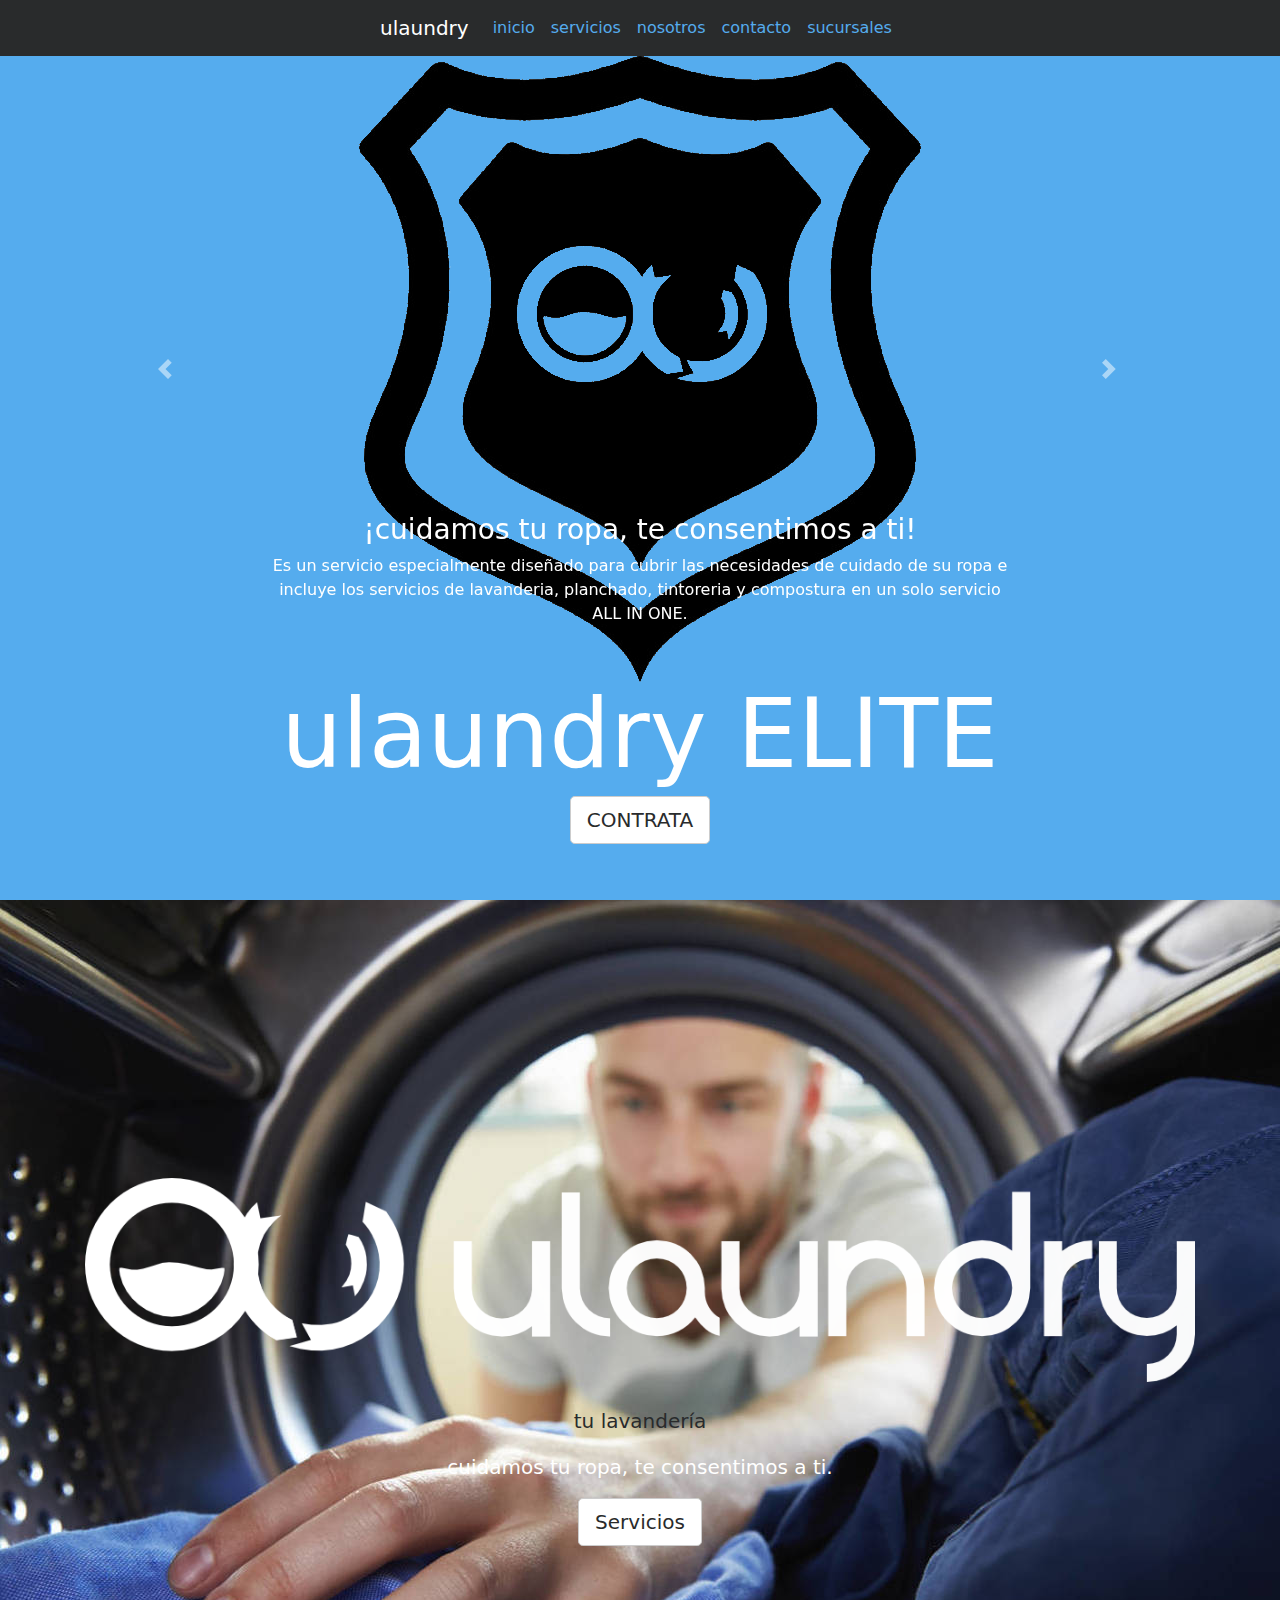
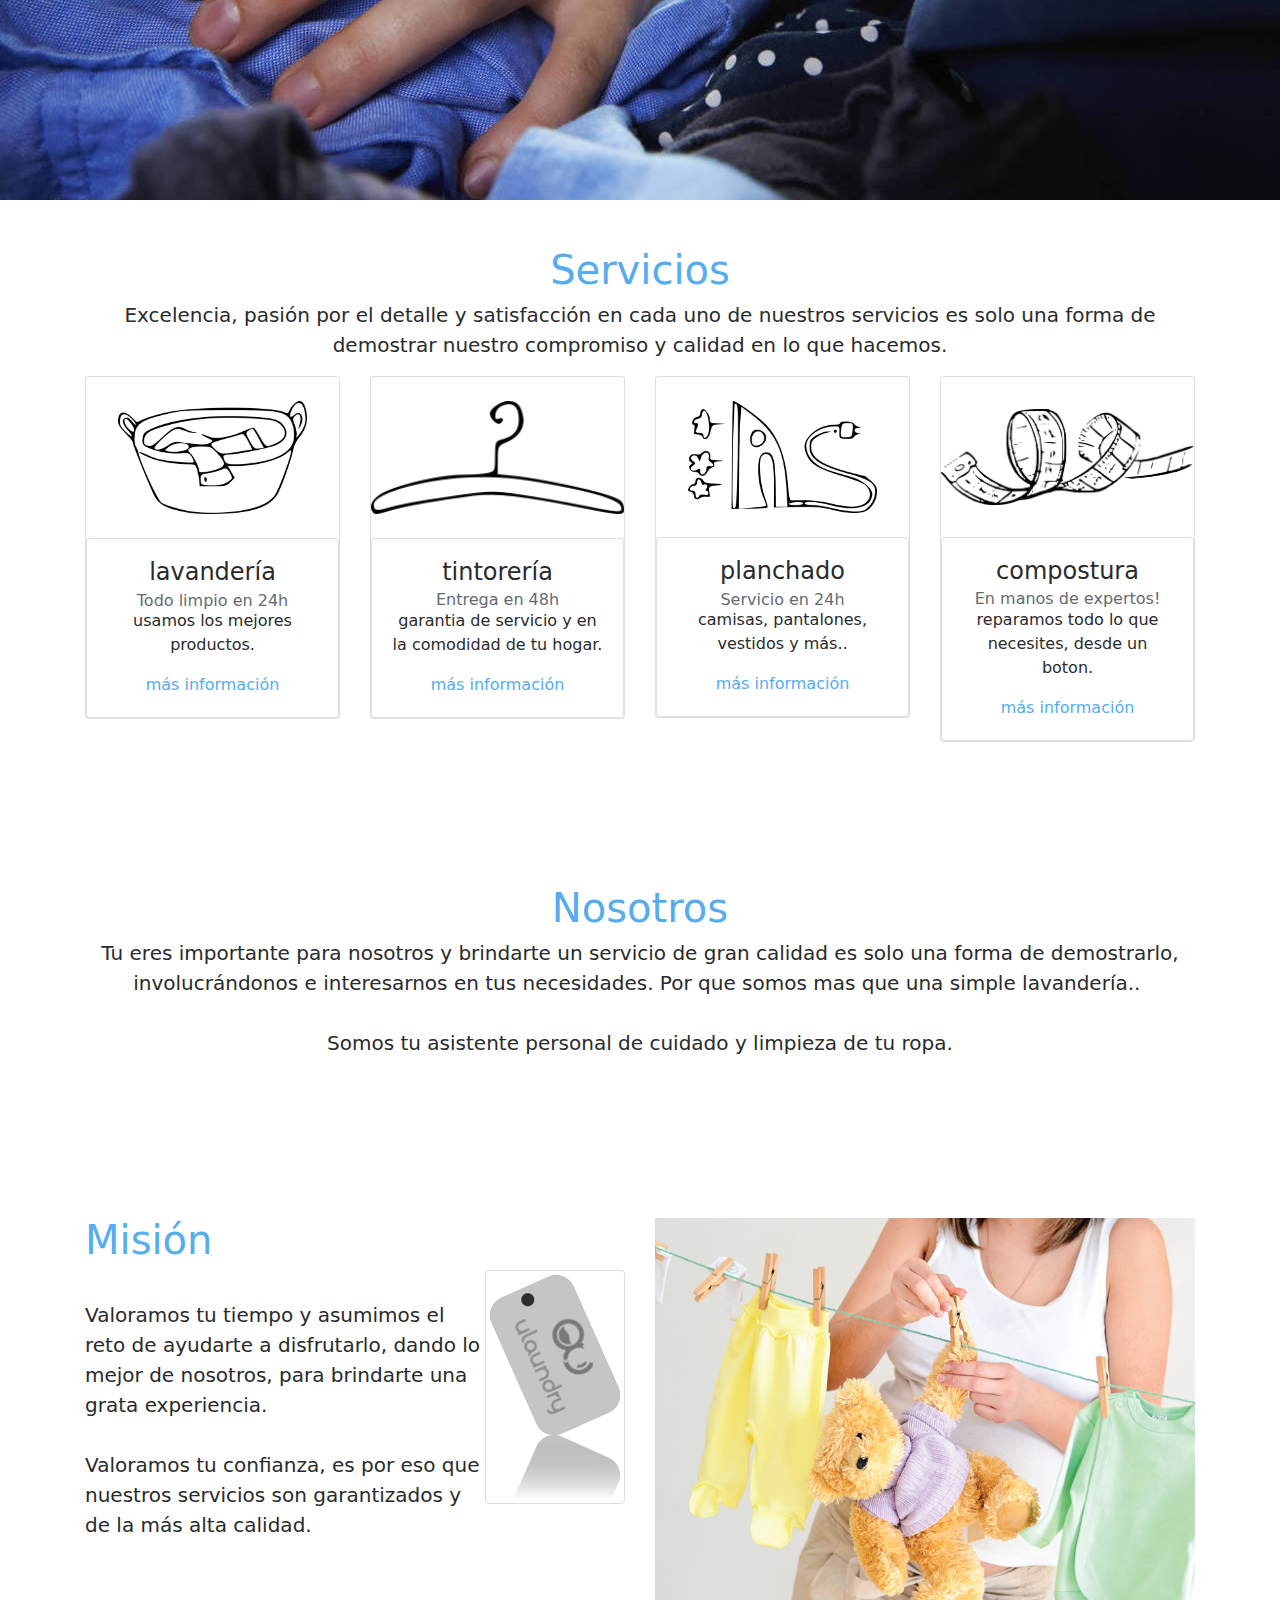
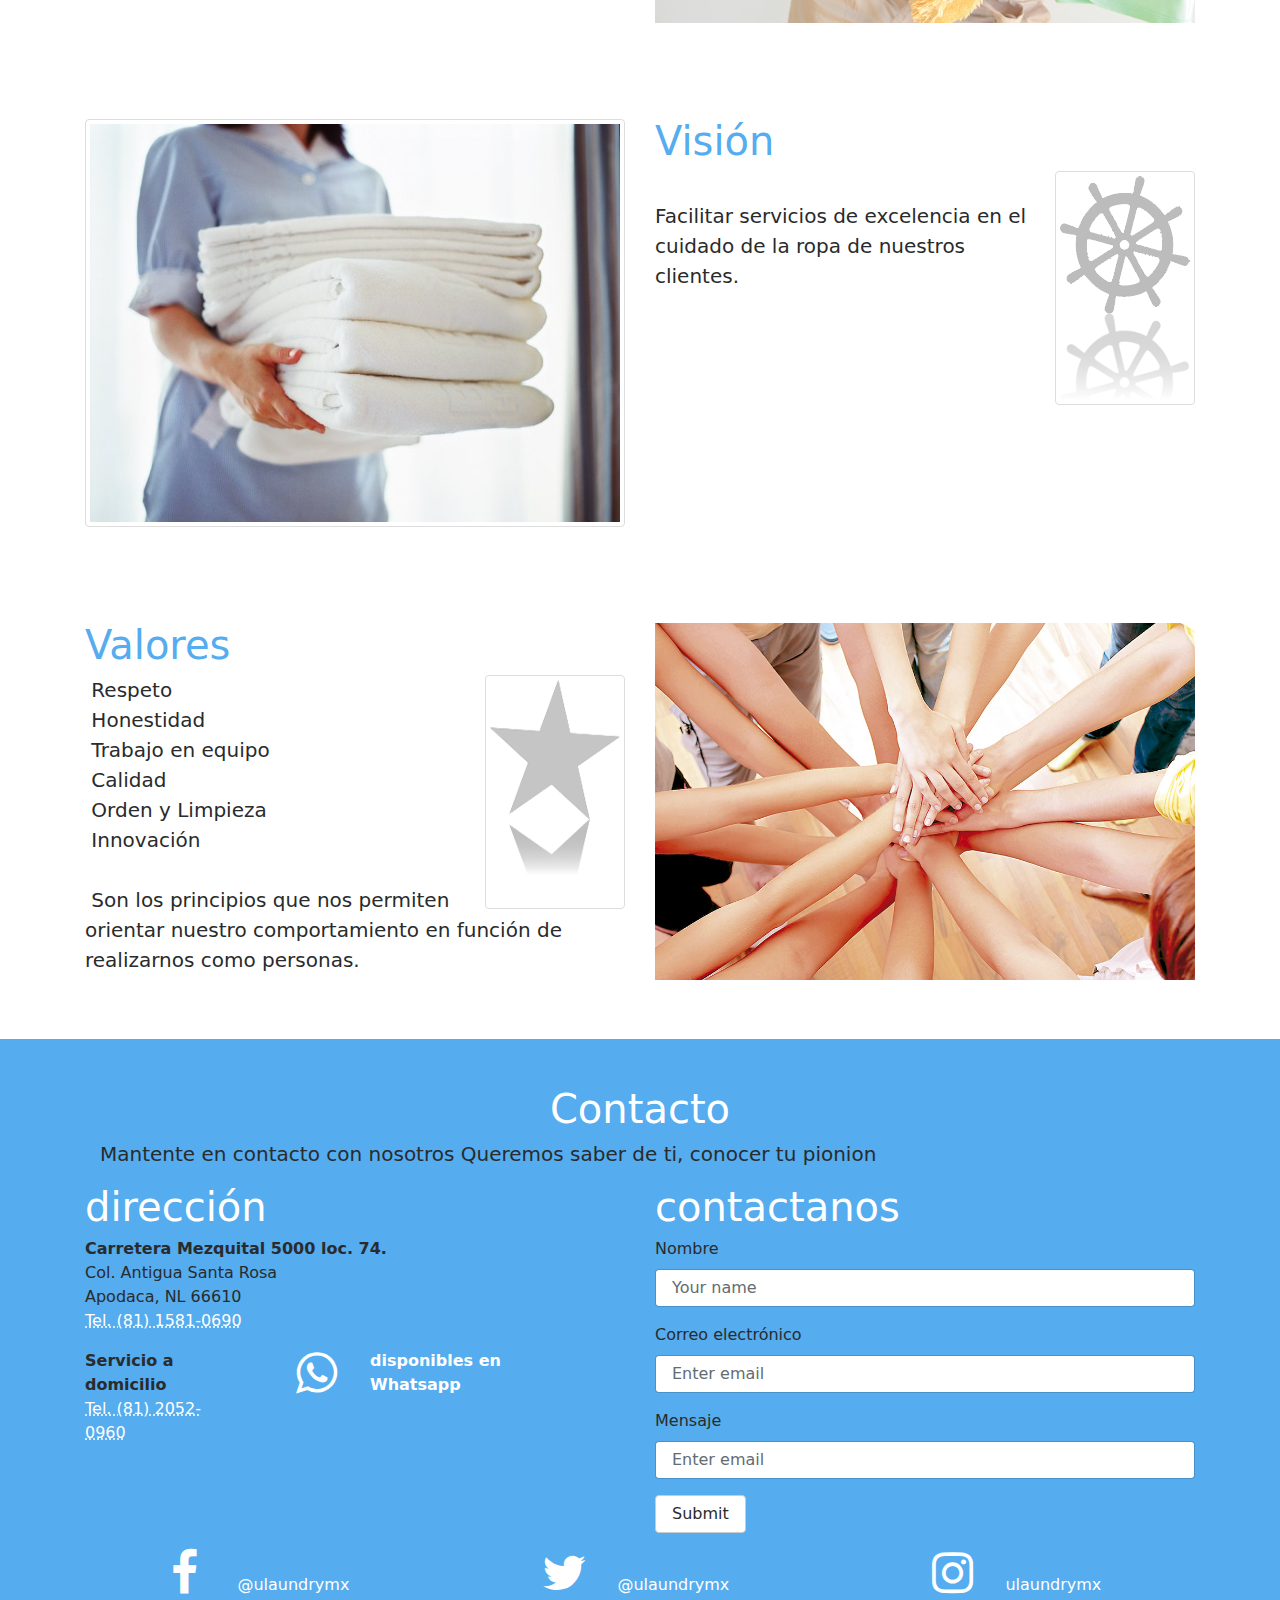
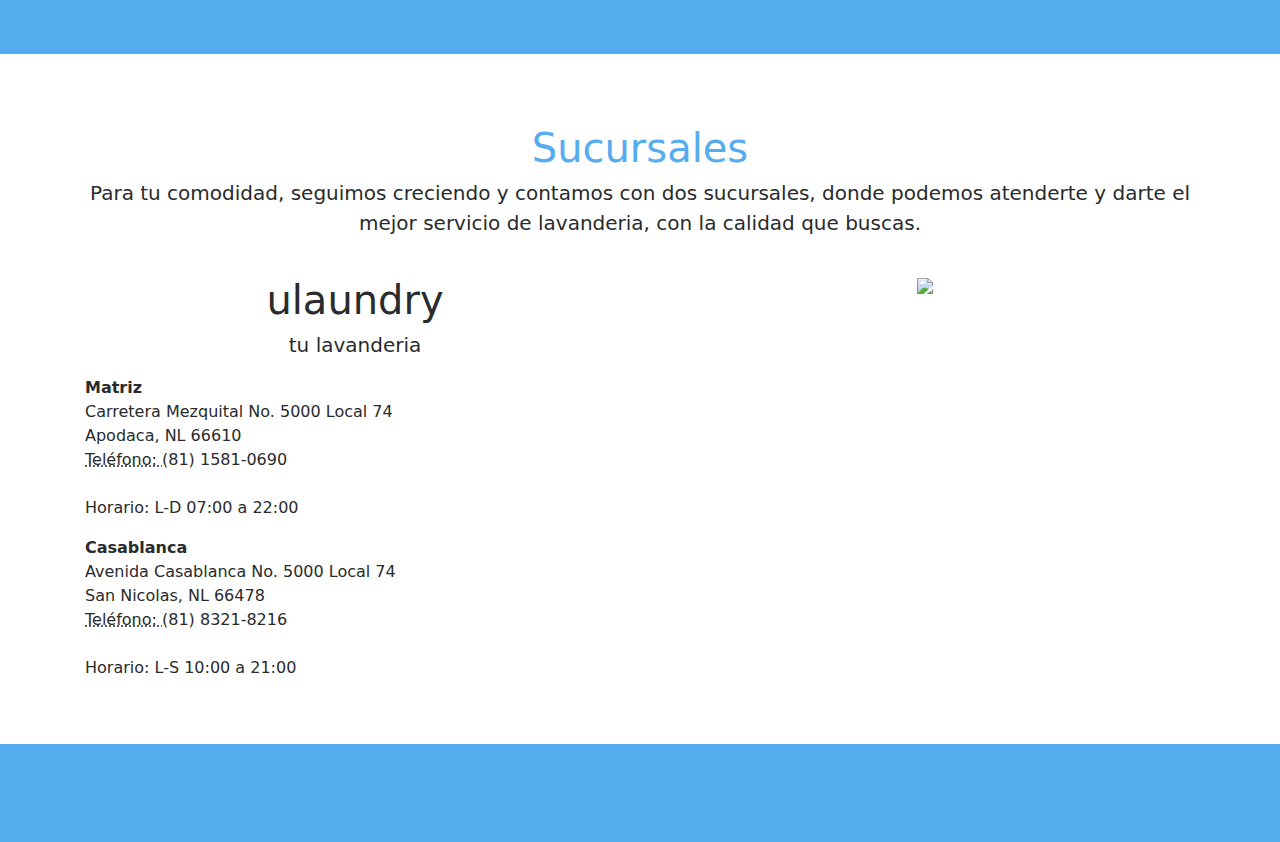
==== index.html @ 66ce0c52 "Commit from Pingendo" ====
<html>

<head>
  <meta charset="utf-8">
  <meta name="viewport" content="width=device-width, initial-scale=1">
  <link rel="stylesheet" href="https://cdnjs.cloudflare.com/ajax/libs/font-awesome/4.7.0/css/font-awesome.min.css" type="text/css">
  <link rel="stylesheet" href="ultheme.css" type="text/css">
  <title>ulaundry</title>
  <meta name="description" content="servicios profesionales de cuidado para ropa">
  <meta name="keywords" content="lavanderia, tintoreria, compostura, planchado"> </head>

<body class="">
  <nav class="navbar navbar-expand-md bg-inverse navbar-dark fixed-top">
    <div class="text-white container-fluid">
      <a class="navbar-brand text-white" href="#">ulaundry</a>
      <button class="navbar-toggler navbar-toggler-right" type="button" data-toggle="collapse" data-target="#navbarSupportedContent" aria-controls="navbarSupportedContent" aria-expanded="false" aria-label="Toggle navigation"> <span class="navbar-toggler-icon"></span> </button>
      <div class="collapse navbar-collapse justify-content-end" id="navbarSupportedContent">
        <ul class="navbar-nav ">
          <li class="nav-item active text-white">
            <a class="nav-link" href="#">inicio</a>
          </li>
          <li class="nav-item text-white">
            <a class="nav-link" href="#servicios">servicios</a>
          </li>
          <li class="nav-item text-white">
            <a class="nav-link" href="#acerca">nosotros</a>
          </li>
          <li class="nav-item text-white">
            <a class="nav-link" href="#contacto">contacto</a>
          </li>
          <li class="nav-item text-white">
            <a class="nav-link" href="#sucursales">sucursales</a>
          </li>
        </ul>
      </div>
    </div>
  </nav>
  <div class="bg-primary text-center d-flex h-100 align-items-center">
    <div class="container">
      <div class="row">
        <div class="col-lg-12">
          <div id="carouselExampleCaptions" class="carousel slide" data-ride="carousel">
            <div class="carousel-inner" role="listbox">
              <div class="carousel-item">
                <img class="d-block img-fluid" src="elite.png" data-holder-rendered="true">
                <div class="carousel-caption">
                  <h3>First slide label</h3>
                  <p>Nulla vitae elit libero, a pharetra augue mollis interdum.</p>
                </div>
              </div>
              <div class="carousel-item">
                <img class="d-block img-fluid" src="compostura2.png" data-holder-rendered="true">
                <div class="carousel-caption">
                  <h3>First slide label</h3>
                  <p>Nulla vitae elit libero, a pharetra augue mollis interdum.</p>
                </div>
              </div>
              <div class="carousel-item active">
                <img class="d-block img-fluid mx-auto" src="elite.png" data-holder-rendered="true">
                <div class="carousel-caption">
                  <h3>¡cuidamos tu ropa, te consentimos a ti!</h3>
                  <p>Es un servicio especialmente diseñado para cubrir las necesidades de cuidado de su ropa e incluye los servicios de lavanderia, planchado, tintoreria y compostura en un solo servicio
                    <br>ALL IN ONE.</p>
                </div>
              </div>
            </div>
            <a class="carousel-control-prev" href="#carouselExampleCaptions" role="button" data-slide="prev"> <span class="carousel-control-prev-icon" aria-hidden="true"></span> <span class="sr-only">Previous</span> </a>
            <a class="carousel-control-next" href="#carouselExampleCaptions" role="button" data-slide="next"> <span class="carousel-control-next-icon" aria-hidden="true"></span> <span class="sr-only">Next</span> </a>
          </div>
          <h1 class="display-1 text-white">ulaundry ELITE</h1>
          <a href="#" class="btn btn-lg btn-secondary">CONTRATA</a>
        </div>
      </div>
    </div>
  </div>
  <div class="text-center d-flex h-100 align-items-center bg-primary" style="background-image: url(&quot;HombreLavaropa.jpg&quot;);">
    <div class="container">
      <div class="row">
        <div class="col-lg-12">
          <div id="carouselExampleCaptions" class="carousel slide" data-ride="carousel">
            <div class="carousel-inner" role="listbox">
              <div class="carousel-item">
                <img class="d-block img-fluid" src="https://pingendo.com/assets/photos/wireframe/photo-1.jpg" data-holder-rendered="true">
                <div class="carousel-caption">
                  <h3>First slide label</h3>
                  <p>Nulla vitae elit libero, a pharetra augue mollis interdum.</p>
                </div>
              </div>
            </div>
            <a class="carousel-control-prev" href="#carouselExampleCaptions" role="button" data-slide="prev"> <span class="sr-only">Previous</span> </a>
            <a class="carousel-control-next" href="#carouselExampleCaptions" role="button" data-slide="next"> <span class="sr-only">Next</span> </a>
          </div>
          <img class="center-block d-block img-fluid mx-auto py-4" src="LogoBlanco.png">
          <p class="lead">tu lavandería</p>
          <p class="lead text-white">cuidamos tu ropa, te consentimos a ti.</p>
          <a href="#servicios" class="btn btn-lg btn-secondary">Servicios</a>
        </div>
      </div>
    </div>
  </div>
  <div class="py-5 text-center" style="" id="servicios">
    <div class="container">
      <div class="row">
        <div class="col-md-12">
          <h1 class="text-primary">Servicios</h1>
          <p class="lead">Excelencia, pasión por el detalle y satisfacción en cada uno de nuestros servicios es solo una forma de demostrar nuestro compromiso y calidad en lo que hacemos.</p>
        </div>
      </div>
      <div class="row">
        <div class="col-md-3">
          <div class="row">
            <div class="col-md-12">
              <div class="card my-0">
                <img class="center-block img-fluid d-block w-75 my-4 mx-auto" src="Lavado.png">
                <div class="card">
                  <div class="card-block">
                    <h4 class="card-title">lavandería</h4>
                    <h6 class="card-subtitle text-muted">Todo limpio en 24h</h6>
                    <p class="card-text p-y-1">usamos los mejores productos.</p>
                    <a href="lavado.html" class="card-link">más información</a>
                  </div>
                </div>
              </div>
            </div>
          </div>
        </div>
        <div class="col-md-3">
          <div class="card my-0">
            <img class="center-block img-fluid d-block my-4 mx-auto w-100" src="gancho.png">
            <div class="card">
              <div class="card-block">
                <h4 class="card-title">tintorería</h4>
                <h6 class="card-subtitle text-muted">Entrega en 48h</h6>
                <p class="card-text p-y-1">garantia de servicio y en la comodidad de tu hogar.</p>
                <a href="tintoreria.html" class="card-link">más información</a>
              </div>
            </div>
          </div>
        </div>
        <div class="col-md-3">
          <div class="card">
            <img class="center-block img-fluid d-block my-4 mx-auto w-75" src="plancha.png">
            <div class="card">
              <div class="card-block">
                <h4 class="card-title">planchado</h4>
                <h6 class="card-subtitle text-muted">Servicio en 24h</h6>
                <p class="card-text p-y-1">camisas, pantalones, vestidos y más..</p>
                <a href="planchado.html" class="card-link">más información</a>
              </div>
            </div>
          </div>
        </div>
        <div class="col-md-3">
          <div class="card">
            <img class="center-block img-fluid d-block my-4 mx-auto w-100 py-2" src="compostura2.png">
            <div class="card">
              <div class="card-block">
                <h4 class="card-title">compostura</h4>
                <h6 class="card-subtitle text-muted">En manos de expertos!</h6>
                <p class="card-text p-y-1">reparamos todo lo que necesites, desde un boton.</p>
                <a href="compostura.html" class="card-link">más información</a>
              </div>
            </div>
          </div>
        </div>
      </div>
    </div>
  </div>
  <div class="py-5 section text-center my-5">
    <div class="container">
      <div class="row">
        <div class="col-md-12">
          <h1 class="text-primary">Nosotros</h1>
          <p class="lead">Tu eres importante para nosotros y brindarte un servicio de gran calidad es solo una forma de demostrarlo, involucrándonos e interesarnos en tus necesidades. Por que somos mas que una simple lavandería..&nbsp;
            <br>
            <br>Somos tu asistente personal de cuidado y limpieza de tu ropa.</p>
        </div>
      </div>
    </div>
  </div>
  <div class="py-5  section">
    <div class="container">
      <div class="row">
        <div class="col-md-6">
          <h1 class="text-primary">Misión</h1>
          <img src="Mision_Insgn.png" class="img-fluid d-block float-right img-thumbnail">
          <p class="lead">
            <br>Valoramos tu tiempo y asumimos el reto de ayudarte a disfrutarlo, dando lo mejor de nosotros, para brindarte una grata experiencia.&nbsp;
            <br>
            <br>Valoramos tu confianza, es por eso que nuestros servicios son garantizados y de la más alta calidad. </p>
        </div>
        <div class="col-md-6">
          <img src="MisionCalidad.jpg" class="img-fluid"> </div>
      </div>
    </div>
  </div>
  <div class="py-5  section" id="acerca">
    <div class="container">
      <div class="row">
        <div class="col-md-6">
          <img src="ServiceValue.jpg" class="img-fluid img-thumbnail"> </div>
        <div class="col-md-6">
          <h1 class="text-primary">Visión</h1>
          <img src="Vision_Insgn.png" class="img-fluid d-block float-right img-thumbnail">
          <p class="lead">
            <br>Facilitar servicios de excelencia en el cuidado de la ropa de nuestros clientes.</p>
        </div>
      </div>
    </div>
  </div>
  <div class="py-5  section">
    <div class="container">
      <div class="row">
        <div class="col-md-6">
          <h1 class="text-primary">Valores</h1>
          <img src="Value_Insgn.png" class="d-block float-right img-thumbnail img-fluid">
          <p class="lead">&nbsp;Respeto
            <br>&nbsp;Honestidad
            <br>&nbsp;Trabajo en equipo
            <br>&nbsp;Calidad
            <br>&nbsp;Orden y&nbsp;Limpieza
            <br>&nbsp;Innovación
            <br>
            <br>&nbsp;Son los principios que nos permiten orientar nuestro comportamiento en función de realizarnos como personas.&nbsp;</p>
        </div>
        <div class="col-md-6">
          <img src="valores.jpg" class="img-fluid"> </div>
      </div>
    </div>
  </div>
  <div class="py-5 bg-primary" id="contacto">
    <div class="container">
      <div class="row">
        <div class="col-md-12">
          <div class="col-md-12">
            <h1 class="text-white text-center">Contacto</h1>
            <p class="lead">Mantente en contacto con nosotros Queremos saber de ti, conocer tu pionion</p>
          </div>
        </div>
      </div>
      <div class="row">
        <div class="col-md-6">
          <h1 class="pi-item text-white">dirección</h1>
          <p> <strong>Carretera Mezquital 5000 loc. 74.</strong>
            <br>Col. Antigua Santa Rosa&nbsp;
            <br>Apodaca, NL 66610&nbsp;
            <br><abbr title="Phone" class="text-white">Tel. (81) 1581-0690</abbr></p>
          <div class="row">
            <div class="col-md-4">
              <p><b>Servicio a domicilio</b>
                <br><abbr title="Phone" class="text-white">Tel.&nbsp;(81) 2052- 0960</abbr></p>
            </div>
            <div class="col-md-2"><i class="fa fa-fw text-white fa-3x fa-whatsapp text-right"></i></div>
            <div class="col-md-4 text-white">
              <p><b>disponibles en Whatsapp</b></p>
            </div>
          </div>
        </div>
        <div class="col-md-6">
          <h1 class="pi-item text-white">contactanos</h1>
          <form>
            <fieldset class="form-group"> <label for="exampleInputEmail1">Nombre</label>
              <input type="text" class="form-control" id="exampleInputEmail1" placeholder="Your name"> </fieldset>
            <fieldset class="form-group"> <label for="exampleInputEmail1">Correo electrónico</label>
              <input type="email" class="form-control" id="exampleInputEmail1" placeholder="Enter email"> </fieldset>
            <fieldset class="form-group"> <label for="exampleInputEmail1">Mensaje</label>
              <input type="email" class="form-control" id="exampleInputEmail1" placeholder="Enter email"> </fieldset>
            <button type="submit" class="btn btn-secondary">Submit</button>
          </form>
        </div>
      </div>
      <div class="row">
        <div class="col-md-4 text-center"><i class="fa fa-fw fa-facebook text-white fa-3x"></i>
          <a href="https://www.facebook.com/ulaundrymx" class="btn btn-primary">@ulaundrymx</a>
        </div>
        <div class="text-center col-sm-4 col-md-4"><i class="fa fa-fw fa-twitter text-white fa-3x"></i>
          <a href="https://twitter.com/ulaundrymx" class="btn btn-primary">@ulaundrymx</a>
        </div>
        <div class="text-center col-sm-4 col-md-4"><i class="fa fa-fw fa-instagram text-white fa-3x"></i>
          <a href="https://www.instagram.com/ulaundrymx/" class="btn btn-primary">ulaundrymx</a>
        </div>
      </div>
      <div class="row">
        <div class="col-md-12">
          <div class="col-4 col-md-4">
            <a></a>
          </div>
        </div>
      </div>
      <div class="row">
        <div class="col-4 col-md-6">
          <a></a>
        </div>
        <div class="col-4 col-md-6">
          <a></a>
        </div>
      </div>
      <div class="row"> </div>
    </div>
  </div>
  <div class="py-5 section text-center" id="sucursales">
    <div class="container">
      <div class="row">
        <div class="col-md-12 py-4">
          <h1 class="text-primary">Sucursales</h1>
          <p class="lead">Para tu comodidad, seguimos creciendo y contamos con dos sucursales, donde podemos atenderte y darte el mejor servicio de lavanderia, con la calidad que buscas.</p>
        </div>
      </div>
      <div class="row">
        <div class="col-md-6">
          <h1 class="">ulaundry</h1>
          <p class="lead">tu lavanderia</p>
          <p class="text-left"><b>Matriz</b>
            <br>Carretera Mezquital No. 5000 Local 74
            <br>Apodaca, NL 66610
            <br> <abbr title="Phone">Teléfono: </abbr>(81) 1581-0690
            <br>
            <br>Horario: L-D 07:00 a 22:00</p>
          <p class="text-left"><b>Casablanca</b>
            <br>Avenida Casablanca No. 5000 Local 74
            <br>San Nicolas, NL 66478&nbsp;
            <br> <abbr title="Phone">Teléfono: </abbr>(81) 8321-8216
            <br>
            <br>Horario: L-S 10:00 a 21:00</p>
        </div>
        <div class="col-md-6">
          <img class="mx-auto img-fluid" src="https://maps.googleapis.com/maps/api/staticmap?key=AIzaSyDW8nO9JhT_pEjebobq9pgUF2cEp0EUb1I&amp;center=concordia+5000%2C+apodaca%2C+nuevo+leon&amp;zoom=15&amp;size=600x470&amp;sensor=false&amp;scale=2">
        </div>
      </div>
    </div>
  </div>
  <div class="py-5 bg-primary text-center" id="footter">
    <div class="container">
      <div class="row">
        <div class="col-4 col-md-4">
          <a></a>
        </div>
        <div class="col-4 col-md-4">
          <a></a>
        </div>
        <div class="col-4 col-md-4">
          <a></a>
        </div>
      </div>
      <div class="row">
        <div class="col-md-12"></div>
      </div>
    </div>
  </div>
  <script src="https://code.jquery.com/jquery-3.1.1.slim.min.js"></script>
  <script src="https://cdnjs.cloudflare.com/ajax/libs/tether/1.4.0/js/tether.min.js"></script>
  <script src="https://pingendo.com/assets/bootstrap/bootstrap-4.0.0-alpha.6.min.js"></script>
</body>

</html>
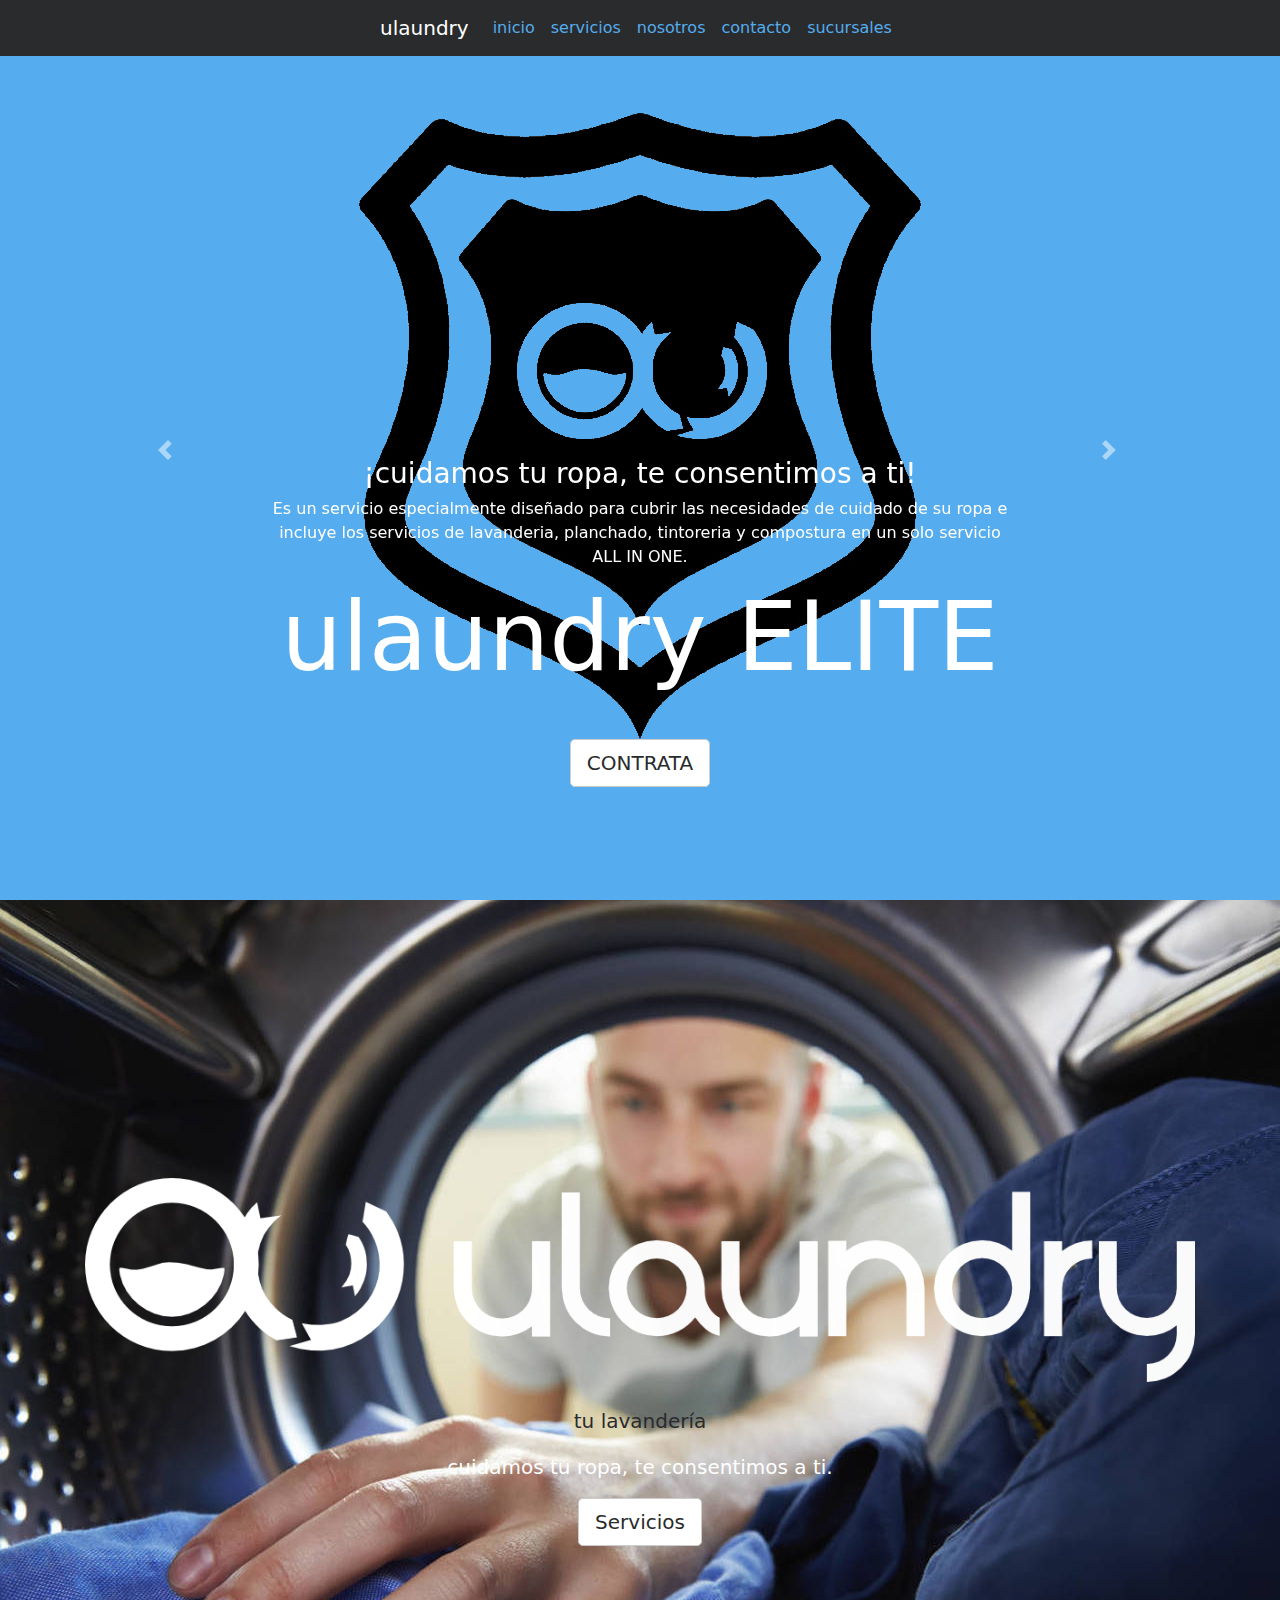
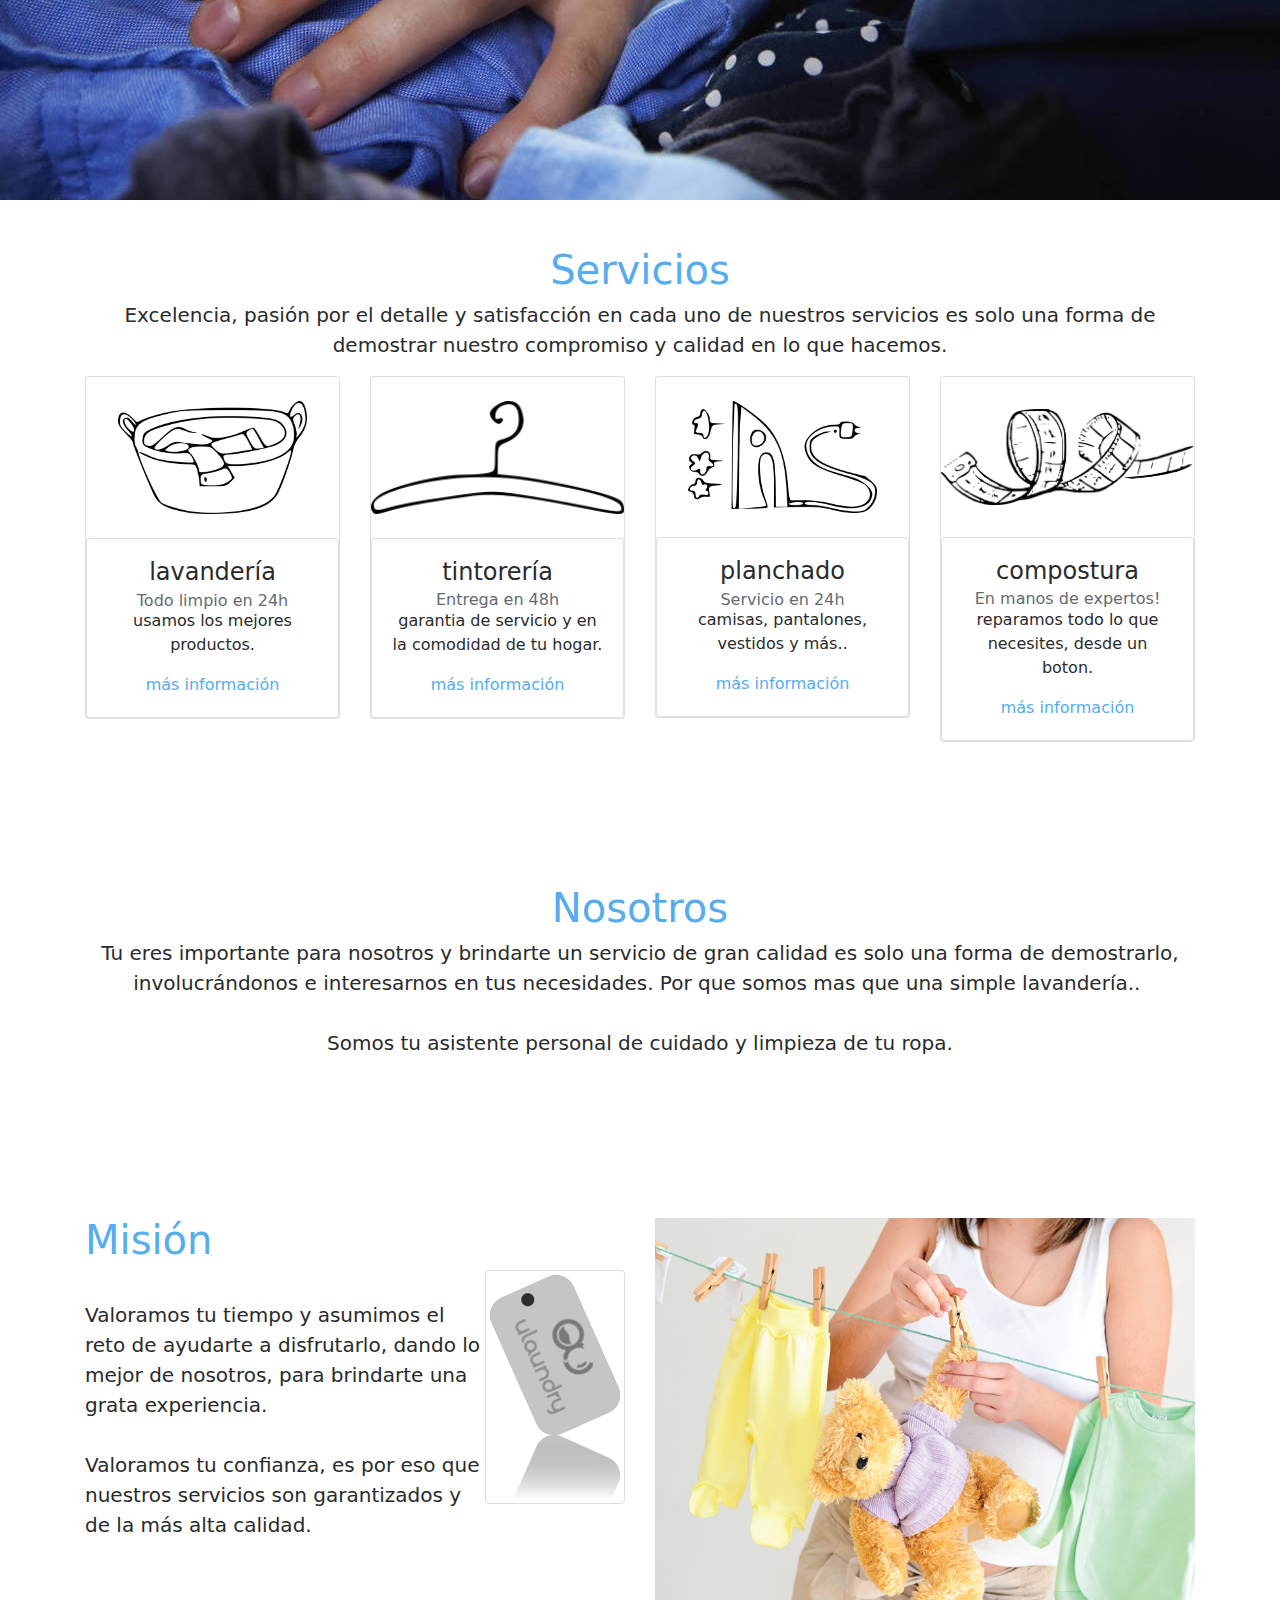
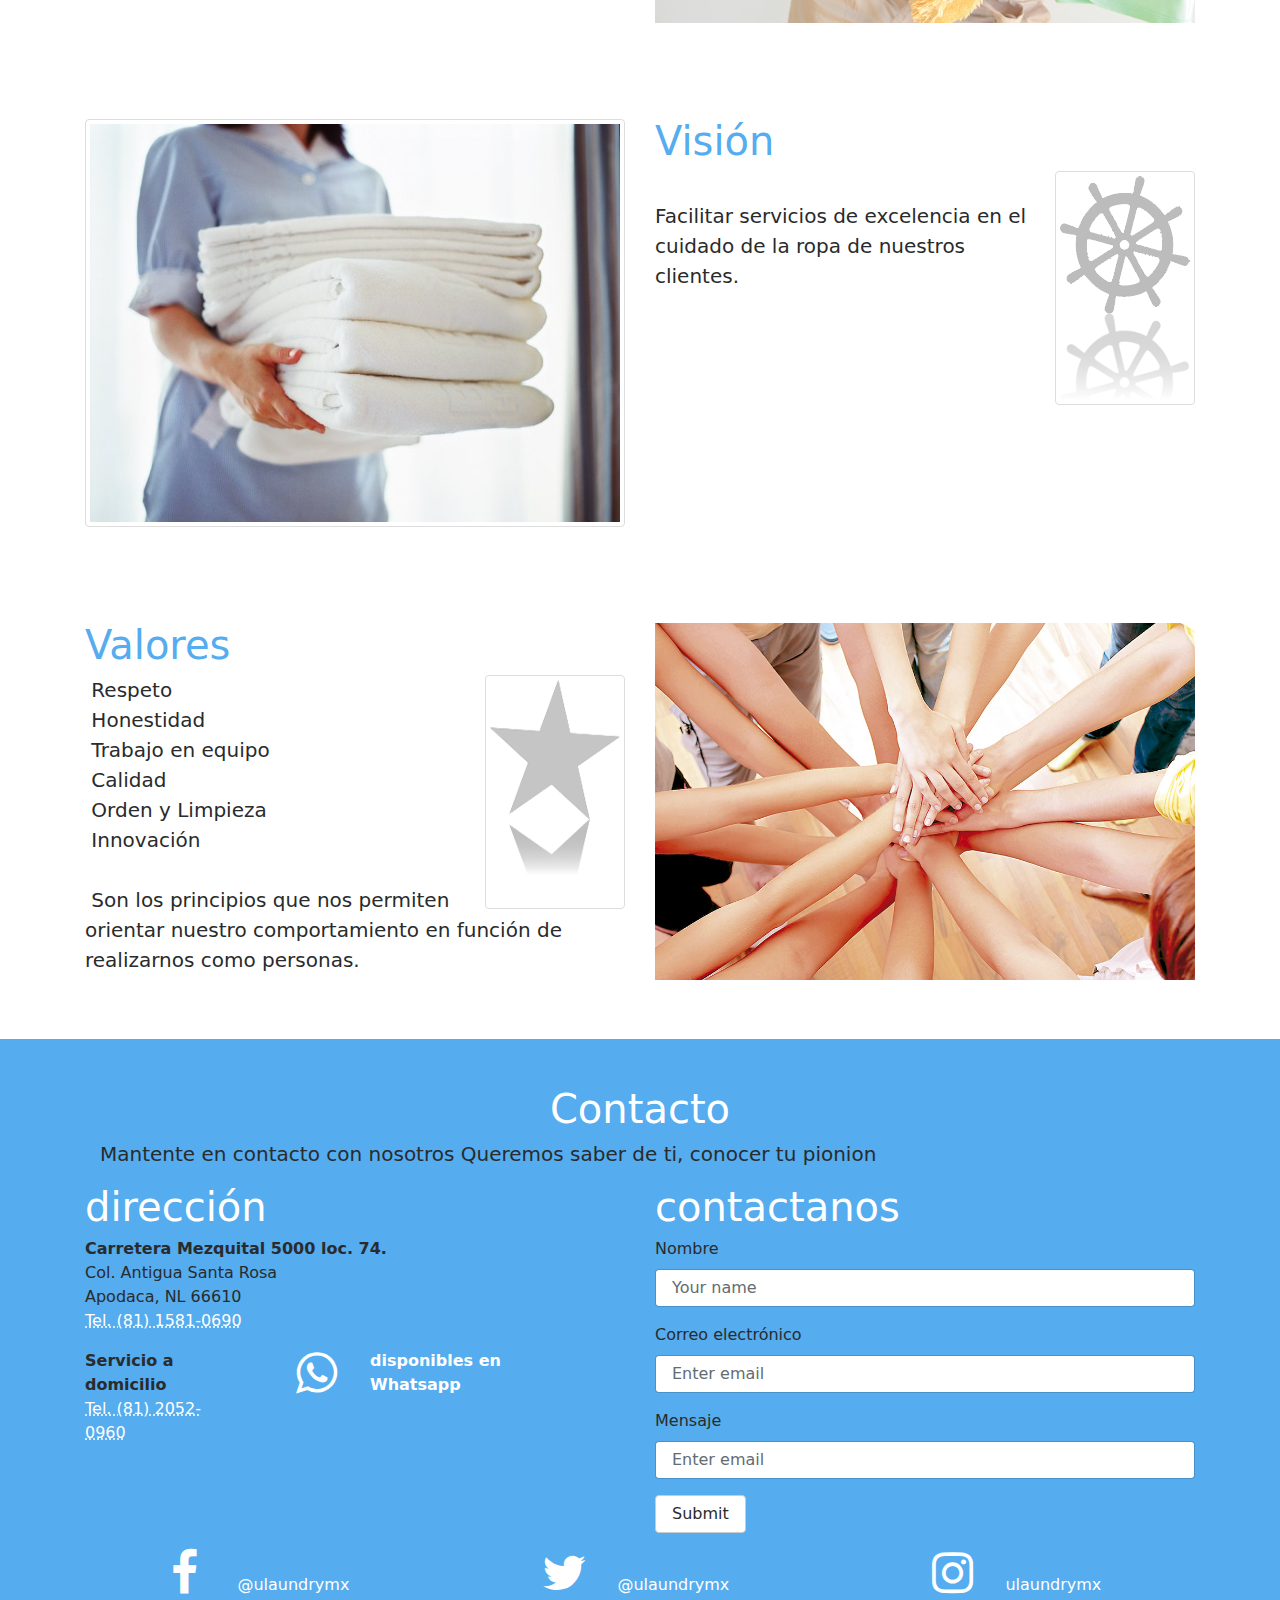
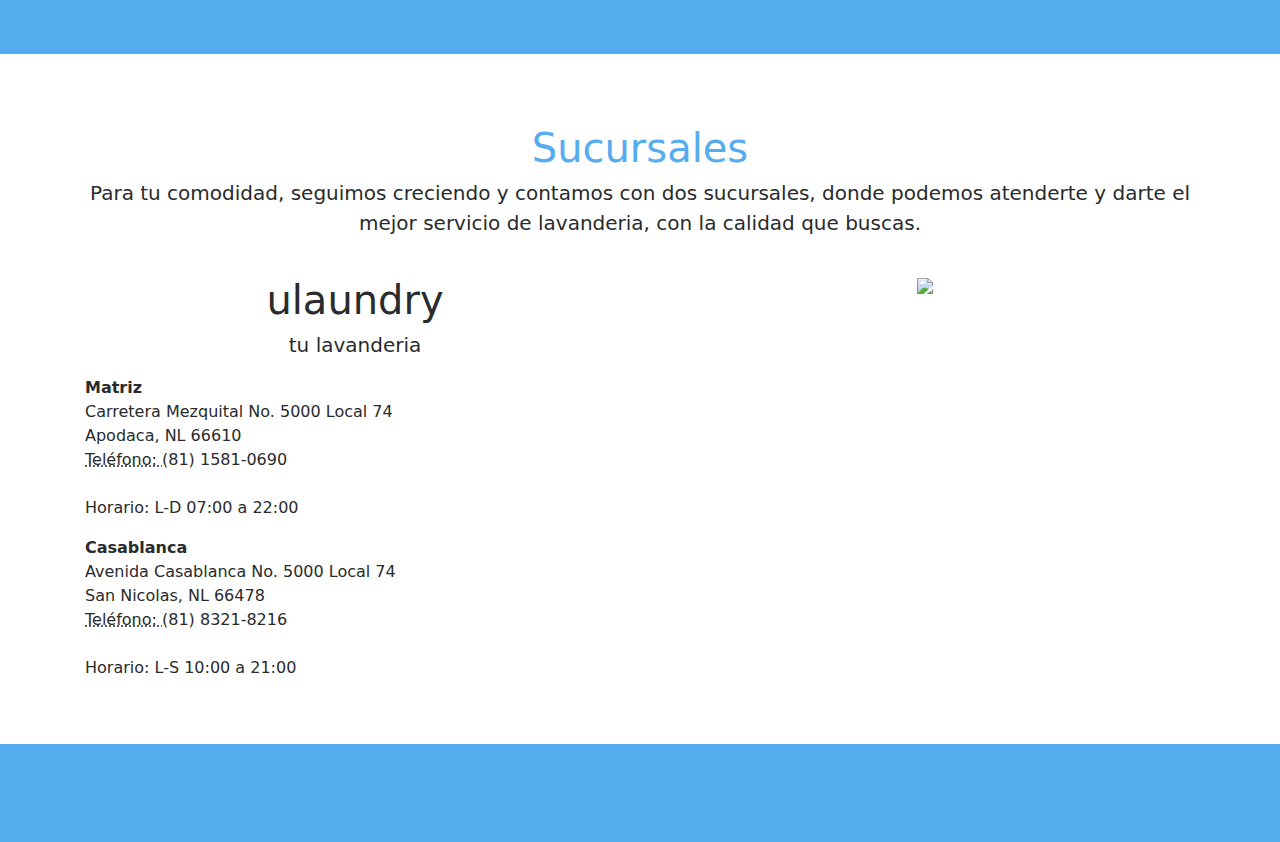
==== commit c2c295fa: "Commit from Pingendo" ====
--- a/index.html
+++ b/index.html
@@ -61,14 +61,14 @@
                   <h3>¡cuidamos tu ropa, te consentimos a ti!</h3>
                   <p>Es un servicio especialmente diseñado para cubrir las necesidades de cuidado de su ropa e incluye los servicios de lavanderia, planchado, tintoreria y compostura en un solo servicio
                     <br>ALL IN ONE.</p>
-                </div>
-              </div>
+                  <h1 class="display-1 text-white">ulaundry ELITE</h1>
+                </div>
+              </div>
+              <a href="#" class="btn btn-lg btn-secondary">CONTRATA</a>
             </div>
             <a class="carousel-control-prev" href="#carouselExampleCaptions" role="button" data-slide="prev"> <span class="carousel-control-prev-icon" aria-hidden="true"></span> <span class="sr-only">Previous</span> </a>
             <a class="carousel-control-next" href="#carouselExampleCaptions" role="button" data-slide="next"> <span class="carousel-control-next-icon" aria-hidden="true"></span> <span class="sr-only">Next</span> </a>
           </div>
-          <h1 class="display-1 text-white">ulaundry ELITE</h1>
-          <a href="#" class="btn btn-lg btn-secondary">CONTRATA</a>
         </div>
       </div>
     </div>
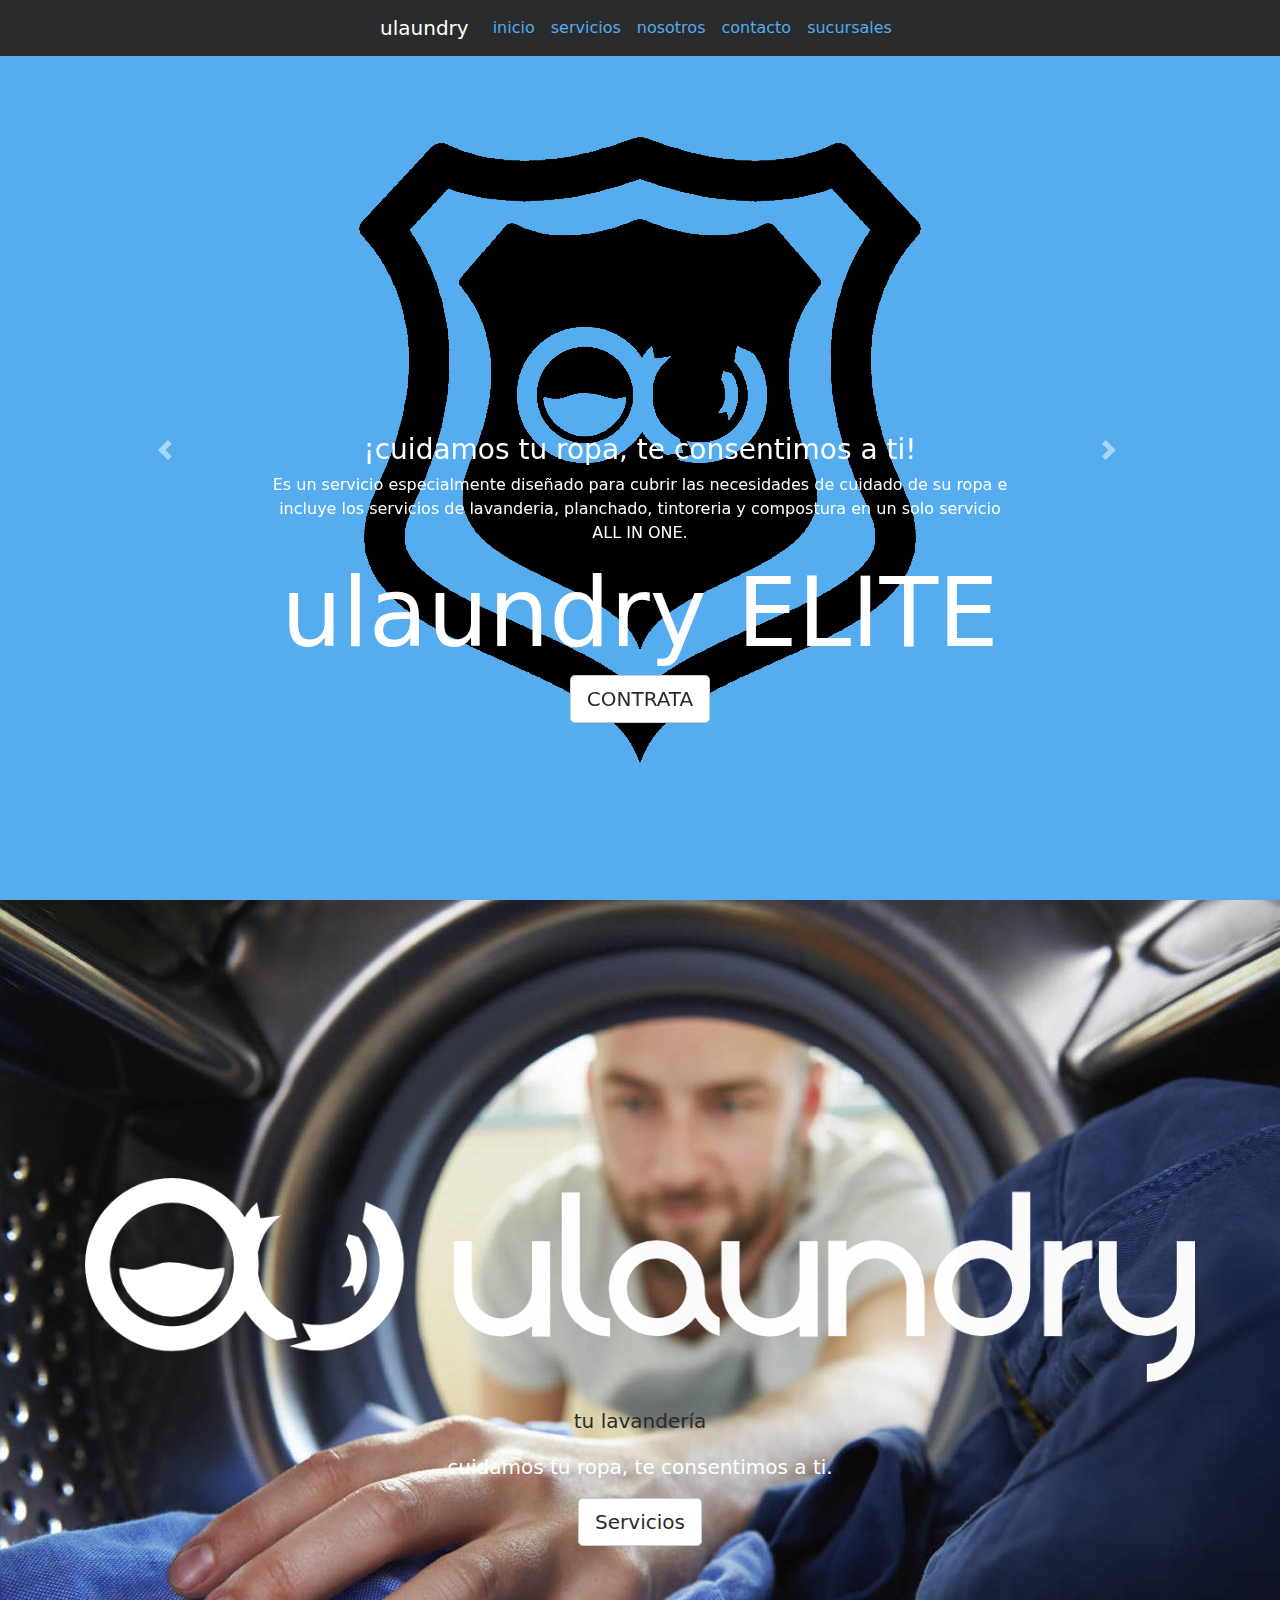
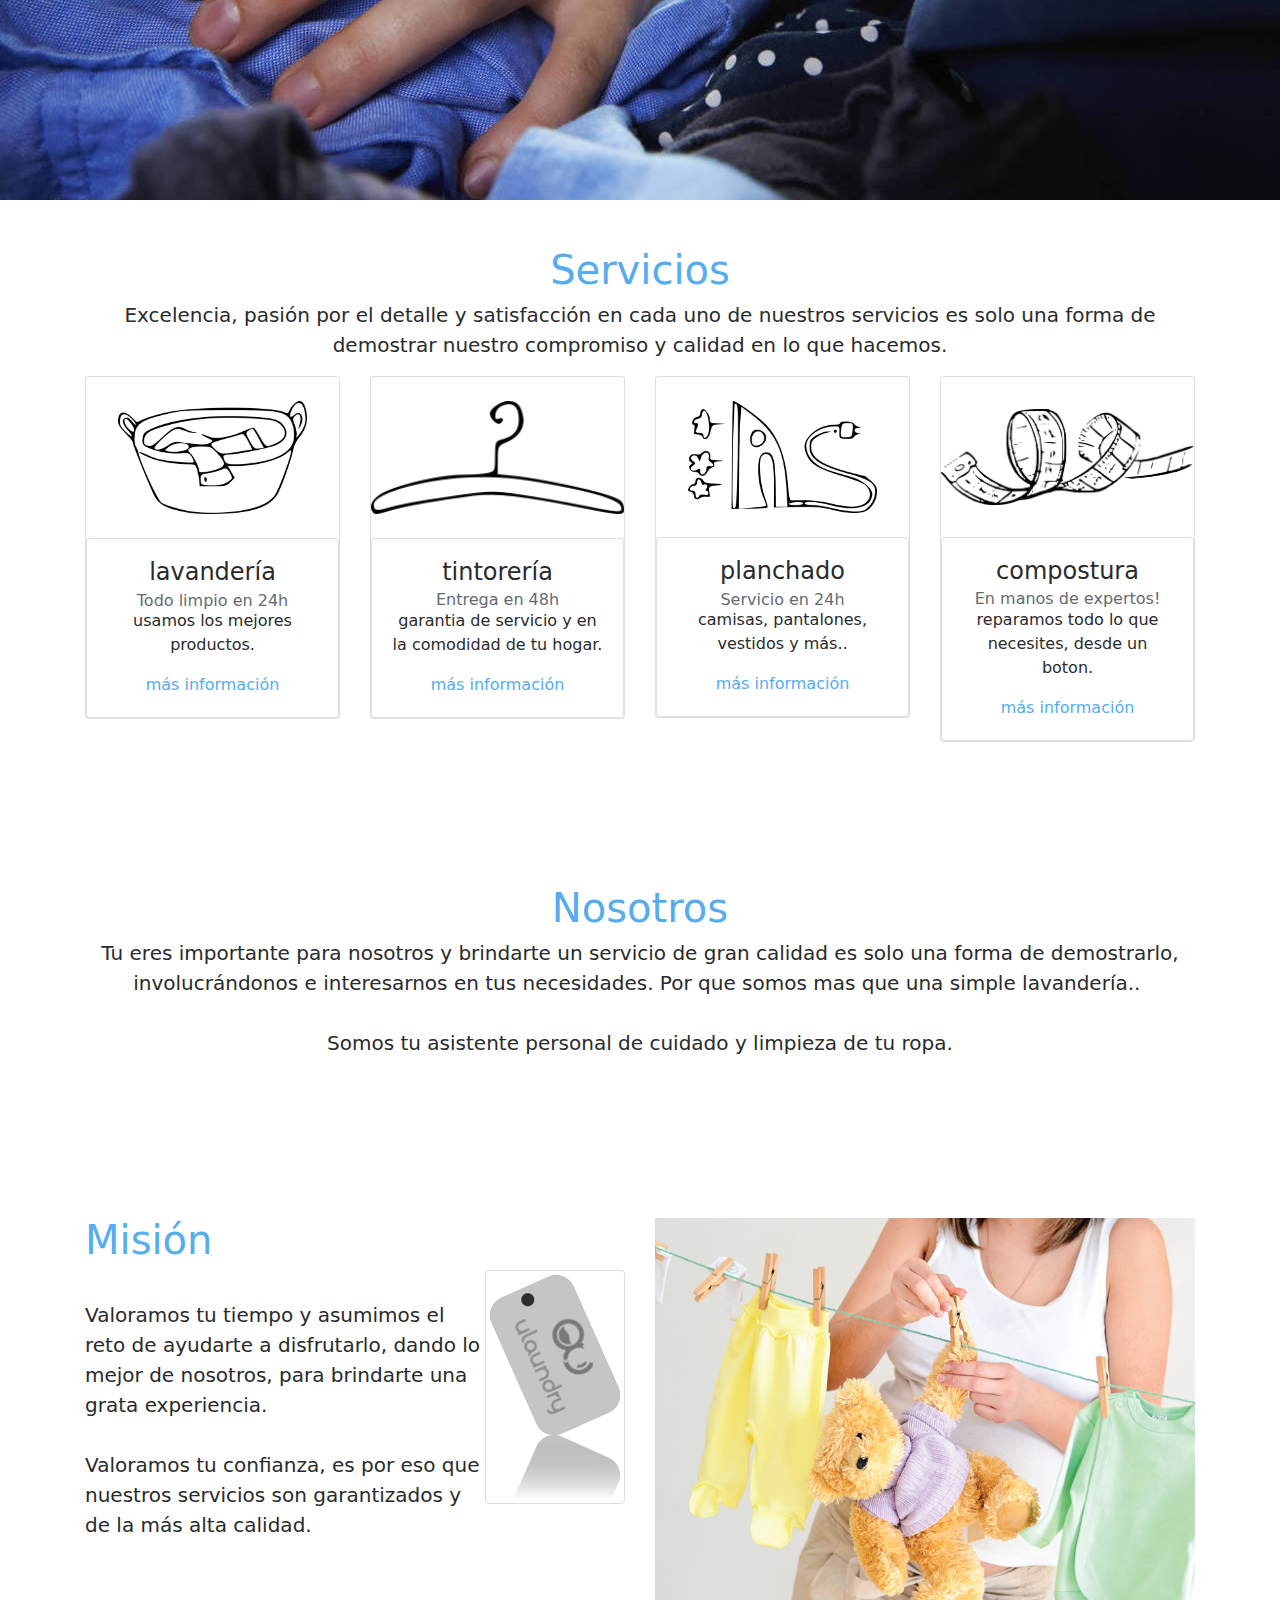
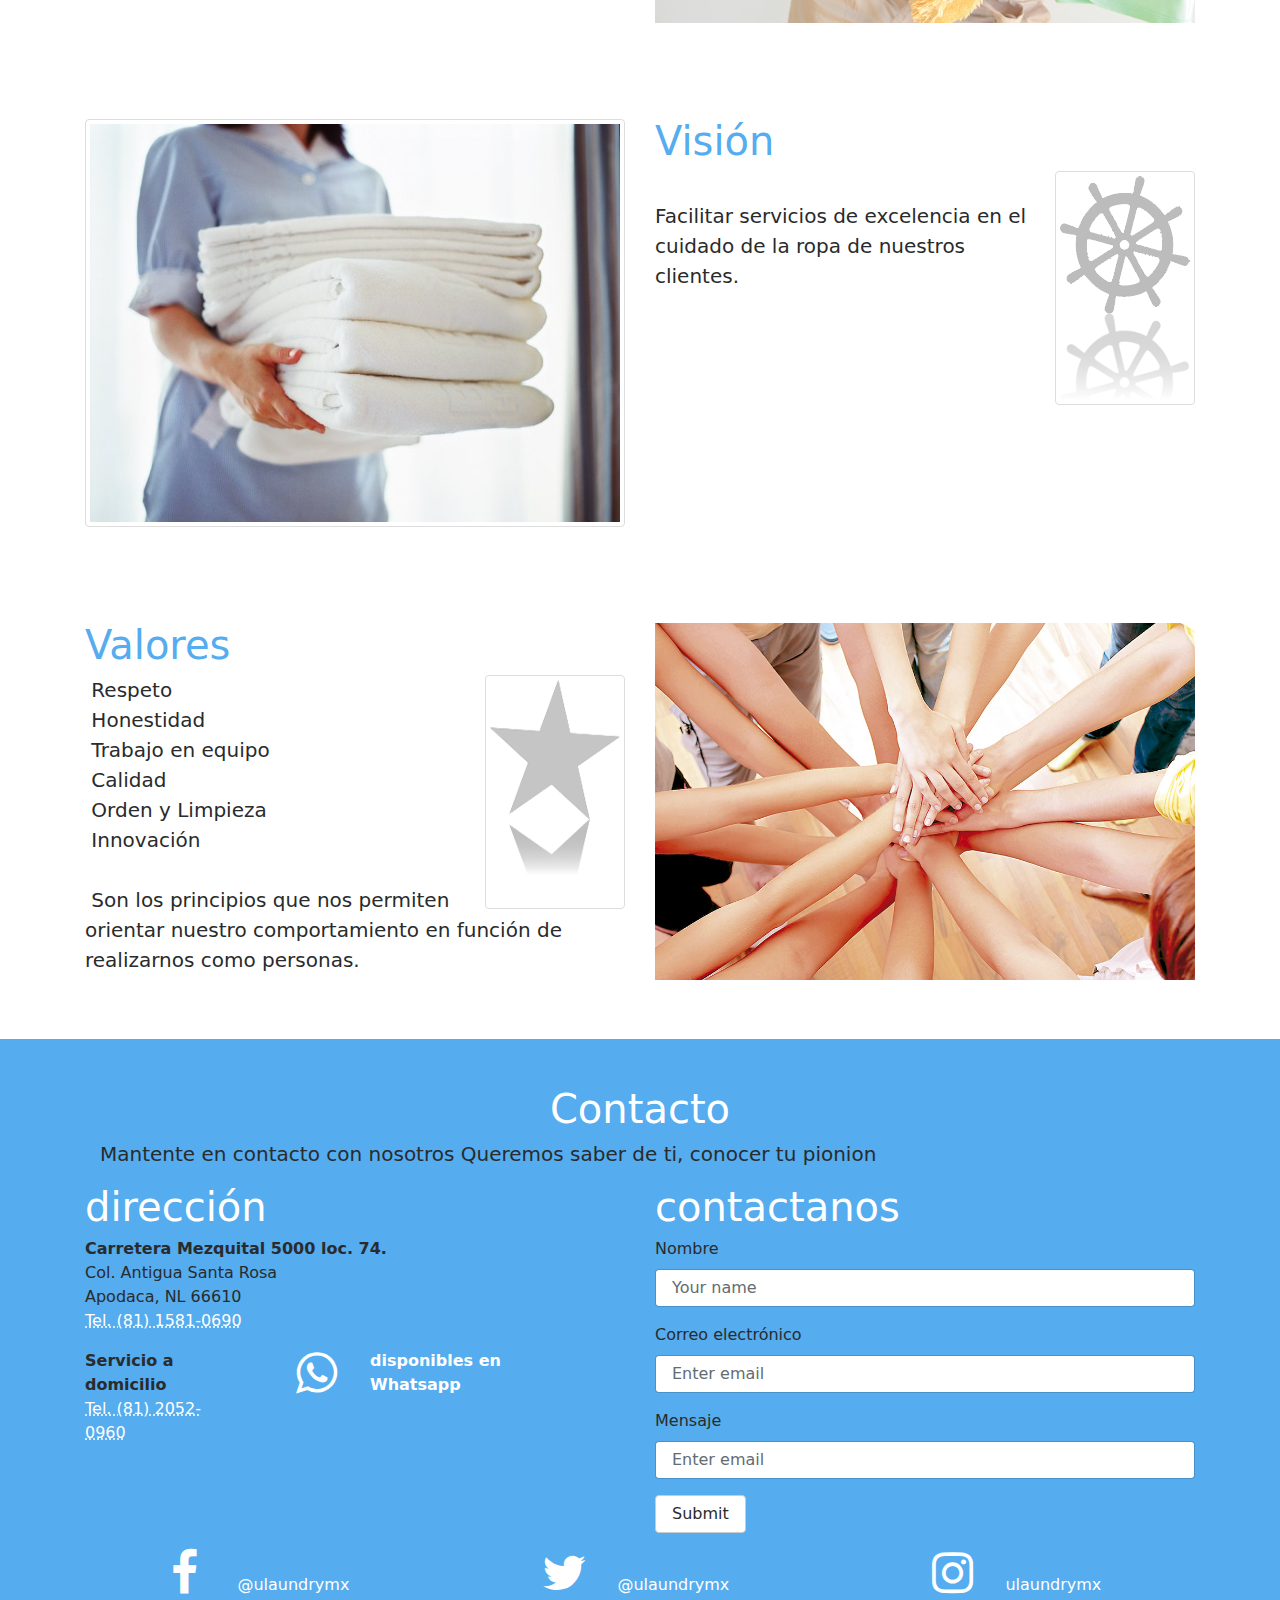
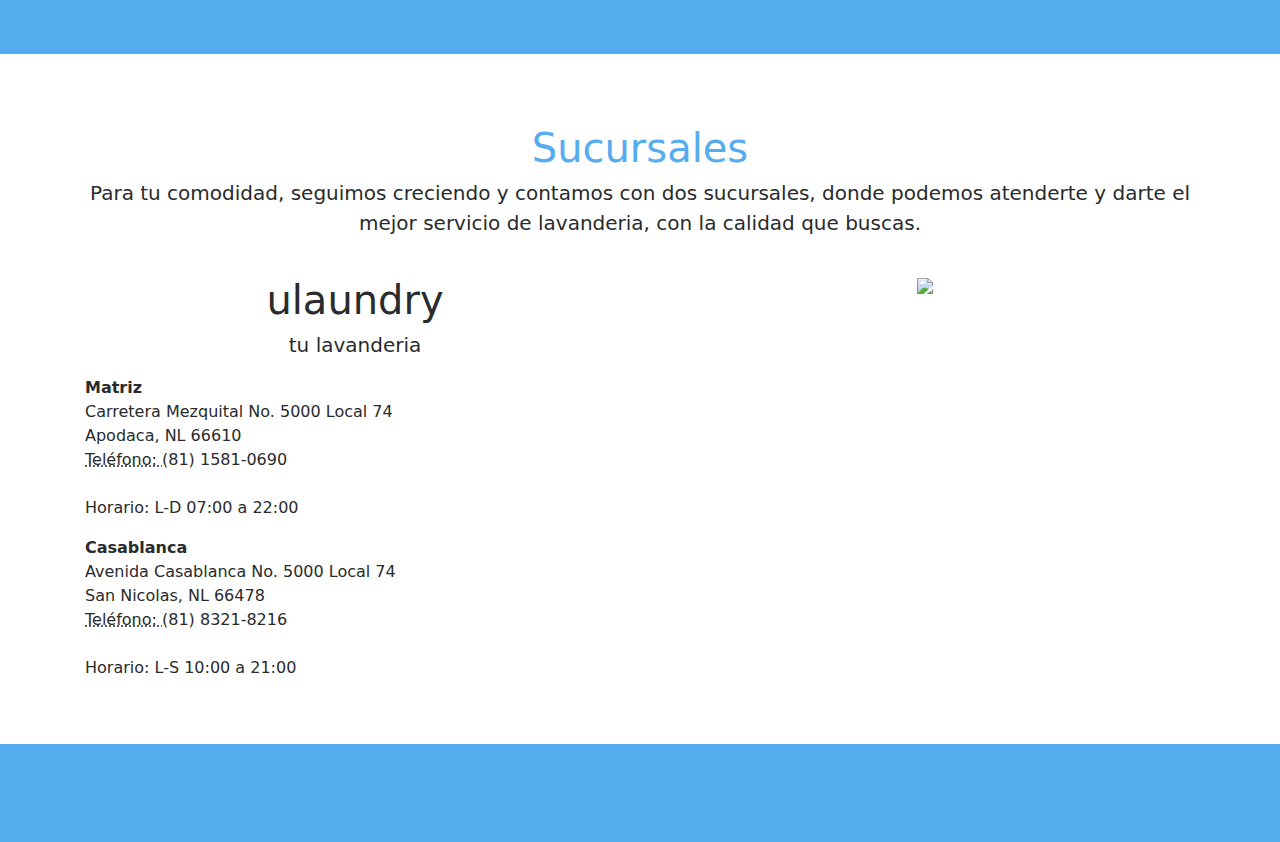
==== commit ef26c645: "Commit from Pingendo" ====
--- a/index.html
+++ b/index.html
@@ -39,19 +39,12 @@
     <div class="container">
       <div class="row">
         <div class="col-lg-12">
-          <div id="carouselExampleCaptions" class="carousel slide" data-ride="carousel">
+          <div class="carousel slide" data-ride="carousel" id="carouselExampleCaptions">
             <div class="carousel-inner" role="listbox">
-              <div class="carousel-item">
-                <img class="d-block img-fluid" src="elite.png" data-holder-rendered="true">
-                <div class="carousel-caption">
-                  <h3>First slide label</h3>
-                  <p>Nulla vitae elit libero, a pharetra augue mollis interdum.</p>
-                </div>
-              </div>
               <div class="carousel-item">
                 <img class="d-block img-fluid" src="compostura2.png" data-holder-rendered="true">
                 <div class="carousel-caption">
-                  <h3>First slide label</h3>
+                  <h3>¡Compostura en 48h.!</h3>
                   <p>Nulla vitae elit libero, a pharetra augue mollis interdum.</p>
                 </div>
               </div>
@@ -62,9 +55,9 @@
                   <p>Es un servicio especialmente diseñado para cubrir las necesidades de cuidado de su ropa e incluye los servicios de lavanderia, planchado, tintoreria y compostura en un solo servicio
                     <br>ALL IN ONE.</p>
                   <h1 class="display-1 text-white">ulaundry ELITE</h1>
+                  <a href="#" class="btn btn-lg btn-secondary">CONTRATA</a>
                 </div>
               </div>
-              <a href="#" class="btn btn-lg btn-secondary">CONTRATA</a>
             </div>
             <a class="carousel-control-prev" href="#carouselExampleCaptions" role="button" data-slide="prev"> <span class="carousel-control-prev-icon" aria-hidden="true"></span> <span class="sr-only">Previous</span> </a>
             <a class="carousel-control-next" href="#carouselExampleCaptions" role="button" data-slide="next"> <span class="carousel-control-next-icon" aria-hidden="true"></span> <span class="sr-only">Next</span> </a>
@@ -324,8 +317,7 @@
             <br>Horario: L-S 10:00 a 21:00</p>
         </div>
         <div class="col-md-6">
-          <img class="mx-auto img-fluid" src="https://maps.googleapis.com/maps/api/staticmap?key=AIzaSyDW8nO9JhT_pEjebobq9pgUF2cEp0EUb1I&amp;center=concordia+5000%2C+apodaca%2C+nuevo+leon&amp;zoom=15&amp;size=600x470&amp;sensor=false&amp;scale=2">
-        </div>
+          <img class="mx-auto img-fluid" src="https://maps.googleapis.com/maps/api/staticmap?key=AIzaSyDW8nO9JhT_pEjebobq9pgUF2cEp0EUb1I&amp;center=concordia+5000%2C+apodaca%2C+nuevo+leon&amp;zoom=15&amp;size=600x470&amp;sensor=false&amp;scale=2"> </div>
       </div>
     </div>
   </div>
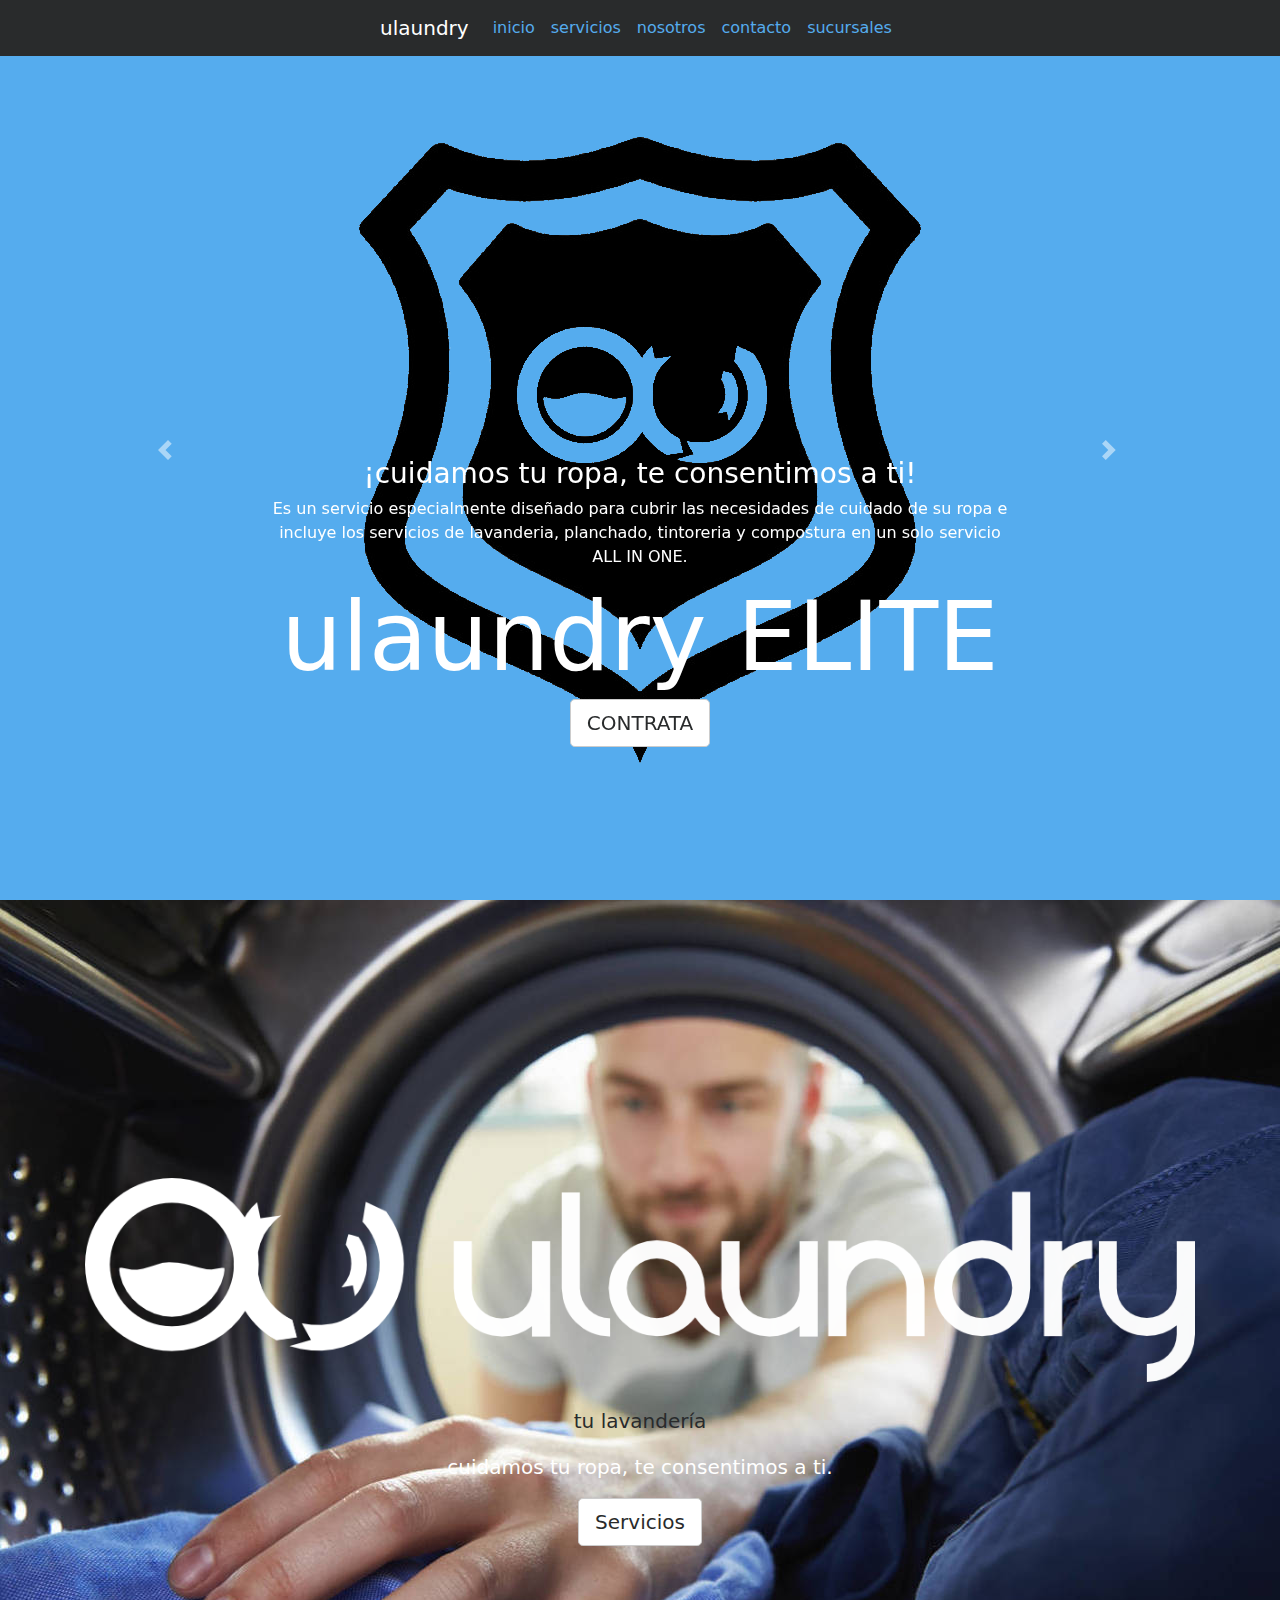
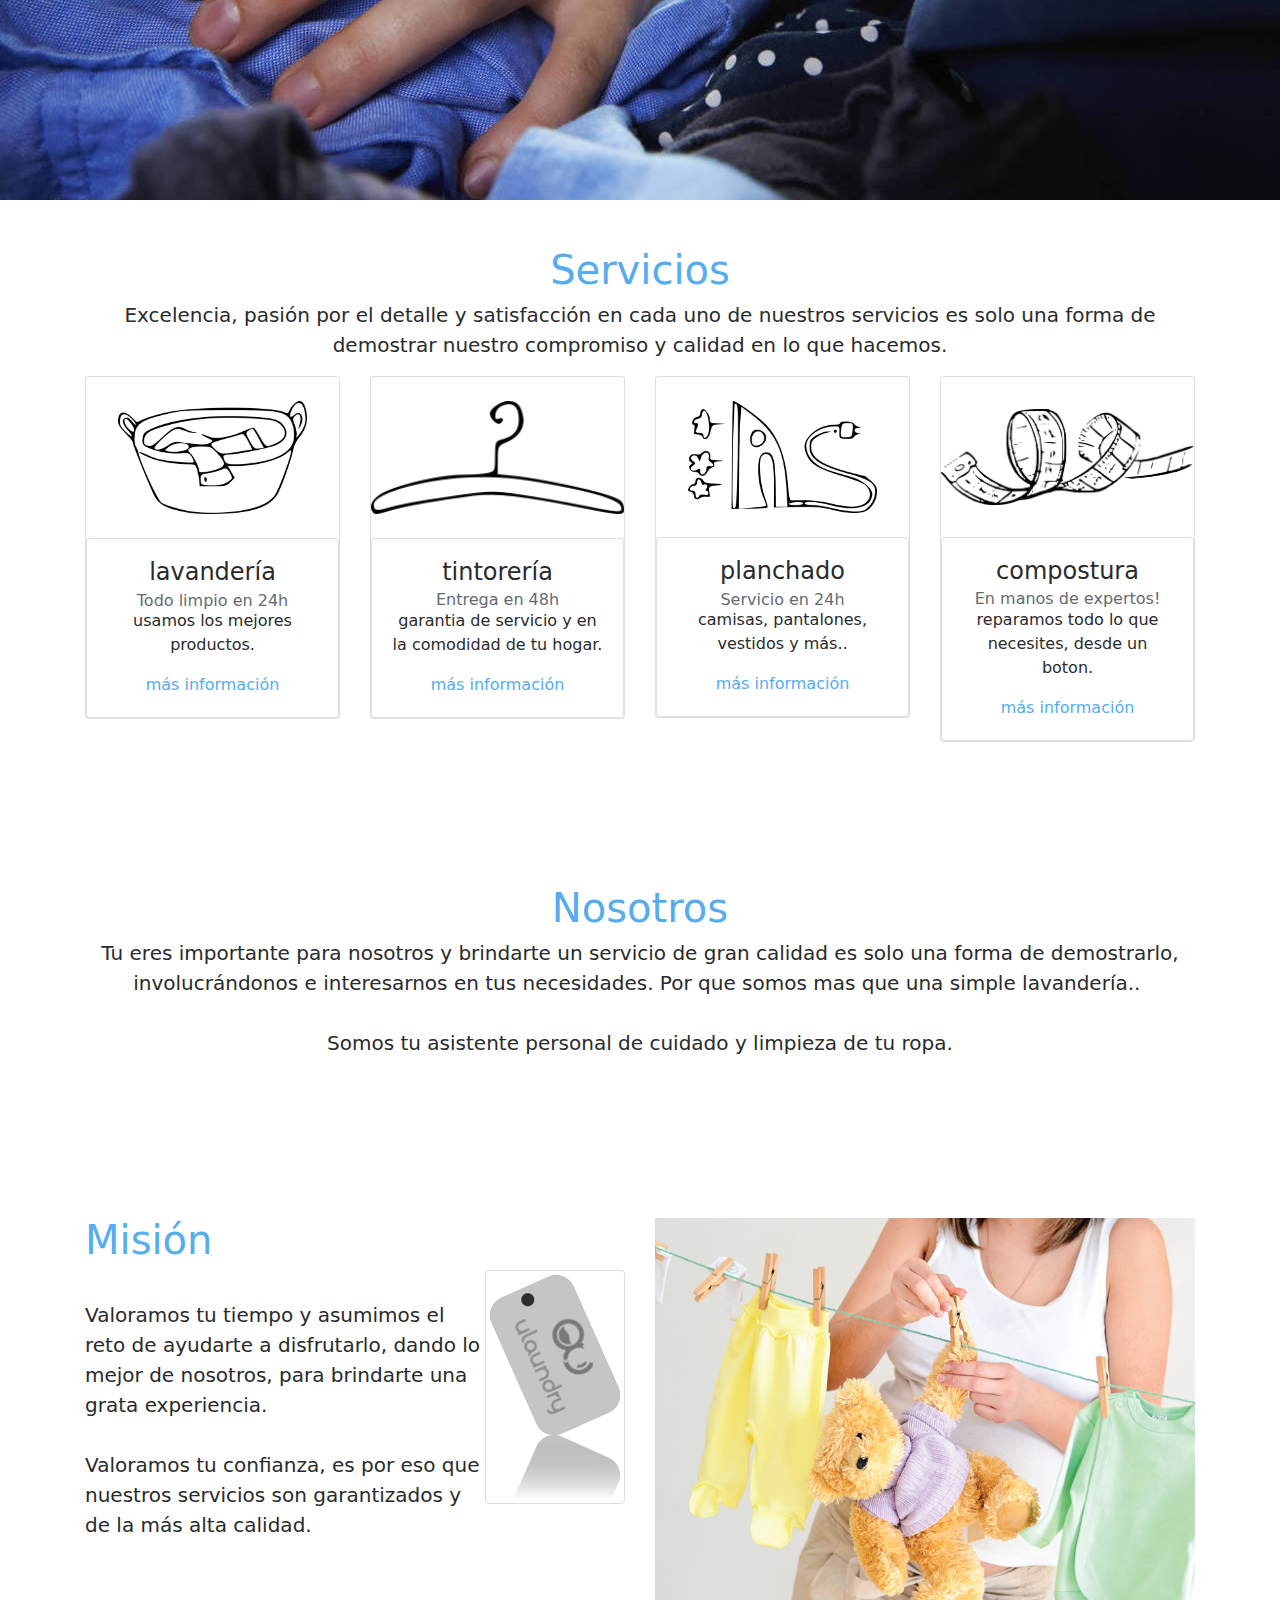
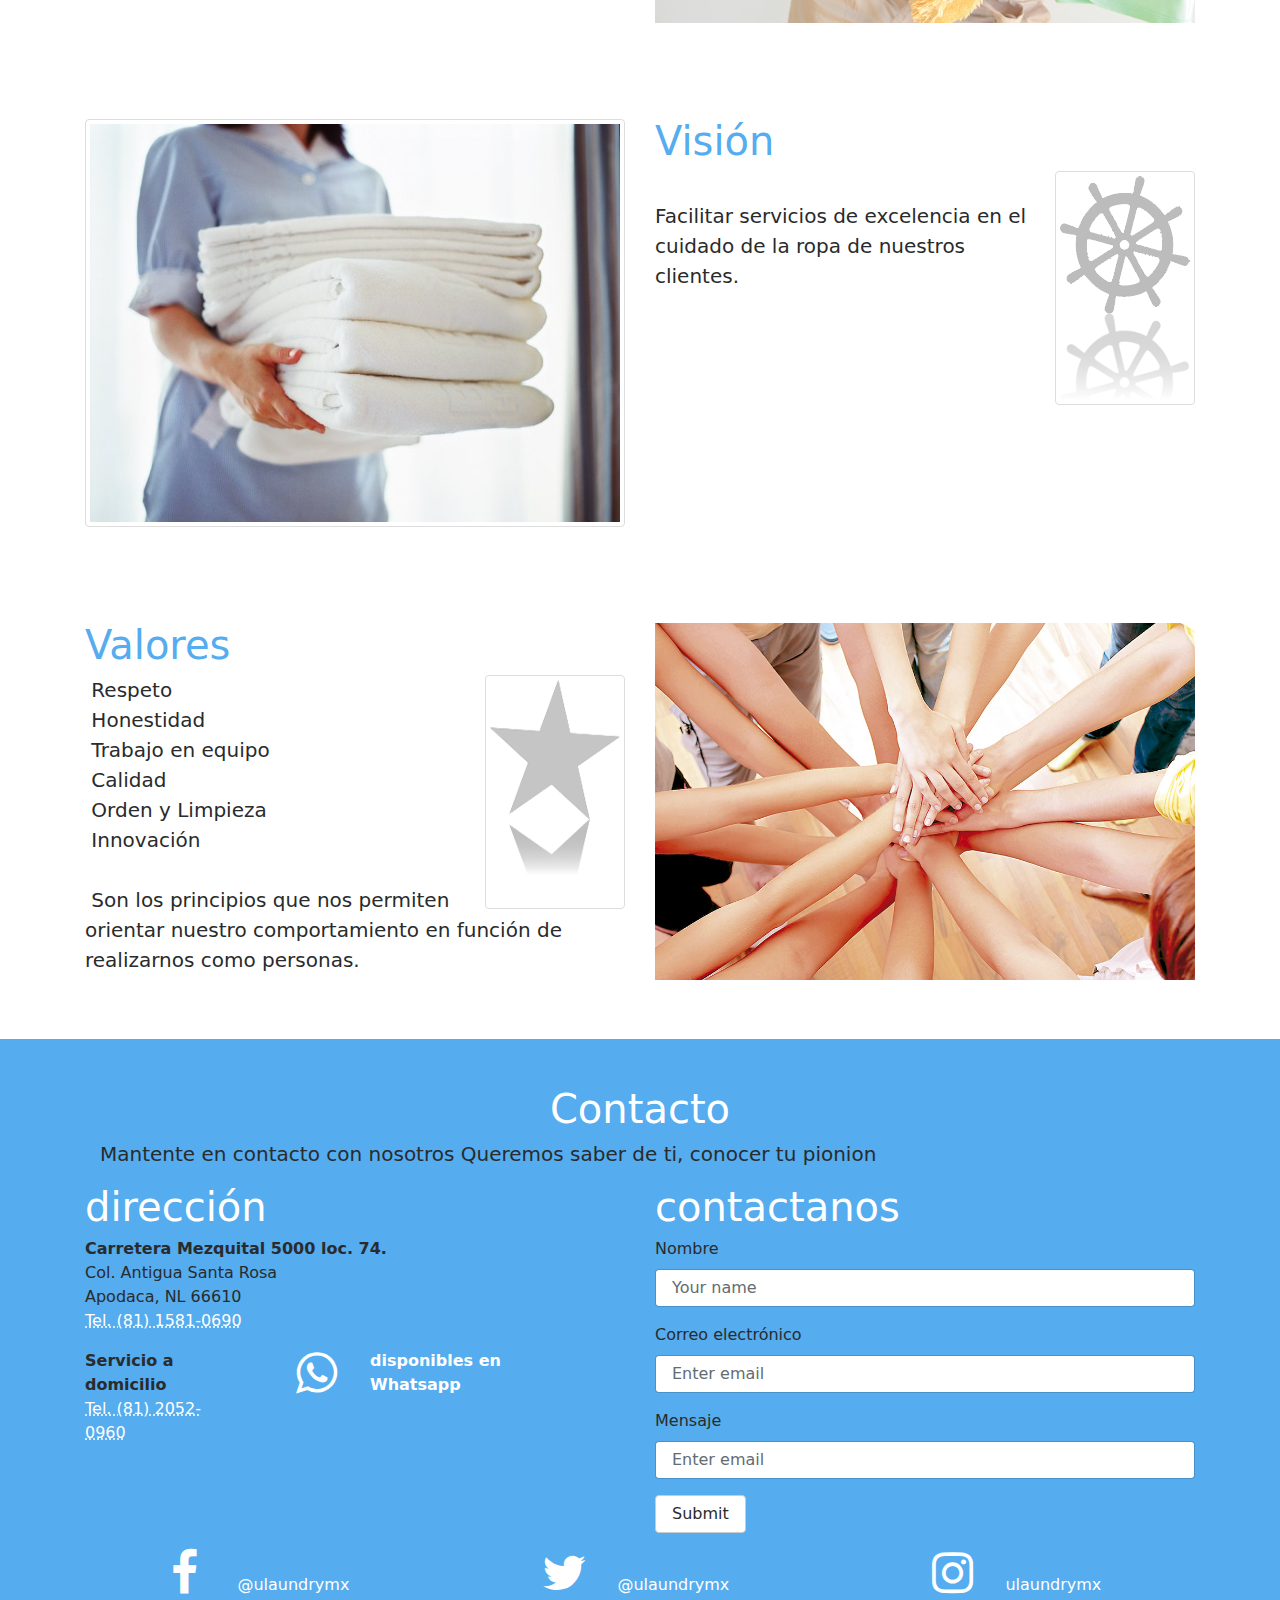
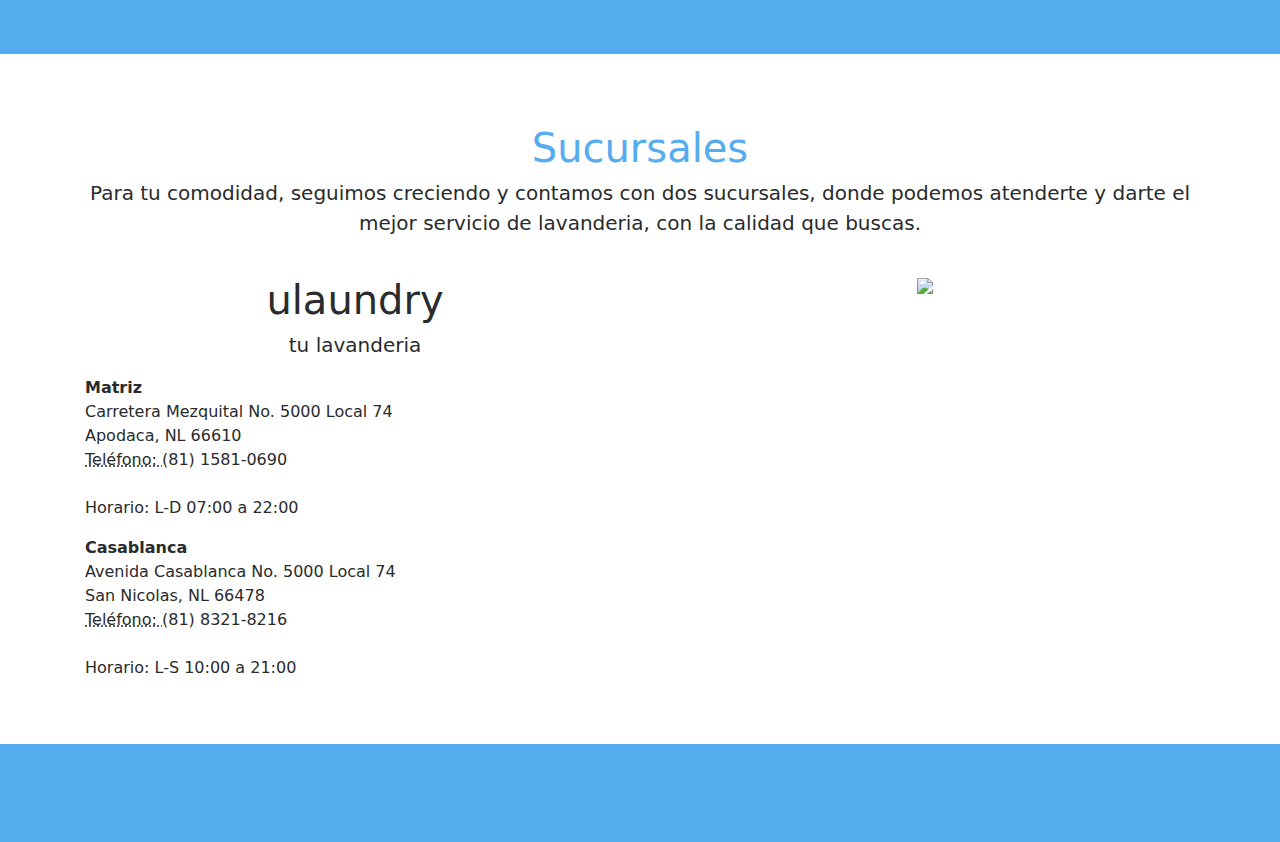
==== commit fe469908: "Commit from Pingendo" ====
--- a/index.html
+++ b/index.html
@@ -42,20 +42,40 @@
           <div class="carousel slide" data-ride="carousel" id="carouselExampleCaptions">
             <div class="carousel-inner" role="listbox">
               <div class="carousel-item">
-                <img class="d-block img-fluid" src="compostura2.png" data-holder-rendered="true">
+                <img class="center-block img-fluid d-block my-4 mx-auto" src="compostura2.png" data-holder-rendered="true">
                 <div class="carousel-caption">
                   <h3>¡Compostura en 48h.!</h3>
                   <p>Nulla vitae elit libero, a pharetra augue mollis interdum.</p>
+                  <h1 class="display-1 text-white">ulaundry REPARA</h1>
+                  <a href="elite.html" class="btn btn-lg btn-secondary">SOLICITALO</a>
+                </div>
+              </div>
+              <div class="carousel-item">
+                <img class="center-block img-fluid d-block my-4 mx-auto" src="Lavado.png" data-holder-rendered="true">
+                <div class="carousel-caption">
+                  <h3>¡Lavado en 24h.!</h3>
+                  <p>Nulla vitae elit libero, a pharetra augue mollis interdum.</p>
+                  <h1 class="display-1 text-white">ulaundry CLEAN</h1>
+                  <a href="elite.html" class="btn btn-lg btn-secondary">SOLICITALO</a>
+                </div>
+              </div>
+              <div class="carousel-item">
+                <img class="center-block img-fluid d-block my-4 mx-auto" src="plancha.png" data-holder-rendered="true">
+                <div class="carousel-caption">
+                  <h3>¡Planchado en 24h.!</h3>
+                  <p>Nulla vitae elit libero, a pharetra augue mollis interdum.</p>
+                  <h1 class="display-1 text-white">ulaundry LUCE</h1>
+                  <a href="elite.html" class="btn btn-lg btn-secondary">SOLICITALO</a>
                 </div>
               </div>
               <div class="carousel-item active">
-                <img class="d-block img-fluid mx-auto" src="elite.png" data-holder-rendered="true">
+                <img class="center-block img-fluid d-block my-4 mx-auto" src="elite.png" data-holder-rendered="true">
                 <div class="carousel-caption">
                   <h3>¡cuidamos tu ropa, te consentimos a ti!</h3>
                   <p>Es un servicio especialmente diseñado para cubrir las necesidades de cuidado de su ropa e incluye los servicios de lavanderia, planchado, tintoreria y compostura en un solo servicio
                     <br>ALL IN ONE.</p>
                   <h1 class="display-1 text-white">ulaundry ELITE</h1>
-                  <a href="#" class="btn btn-lg btn-secondary">CONTRATA</a>
+                  <a href="elite.html" class="btn btn-lg btn-secondary">CONTRATA</a>
                 </div>
               </div>
             </div>
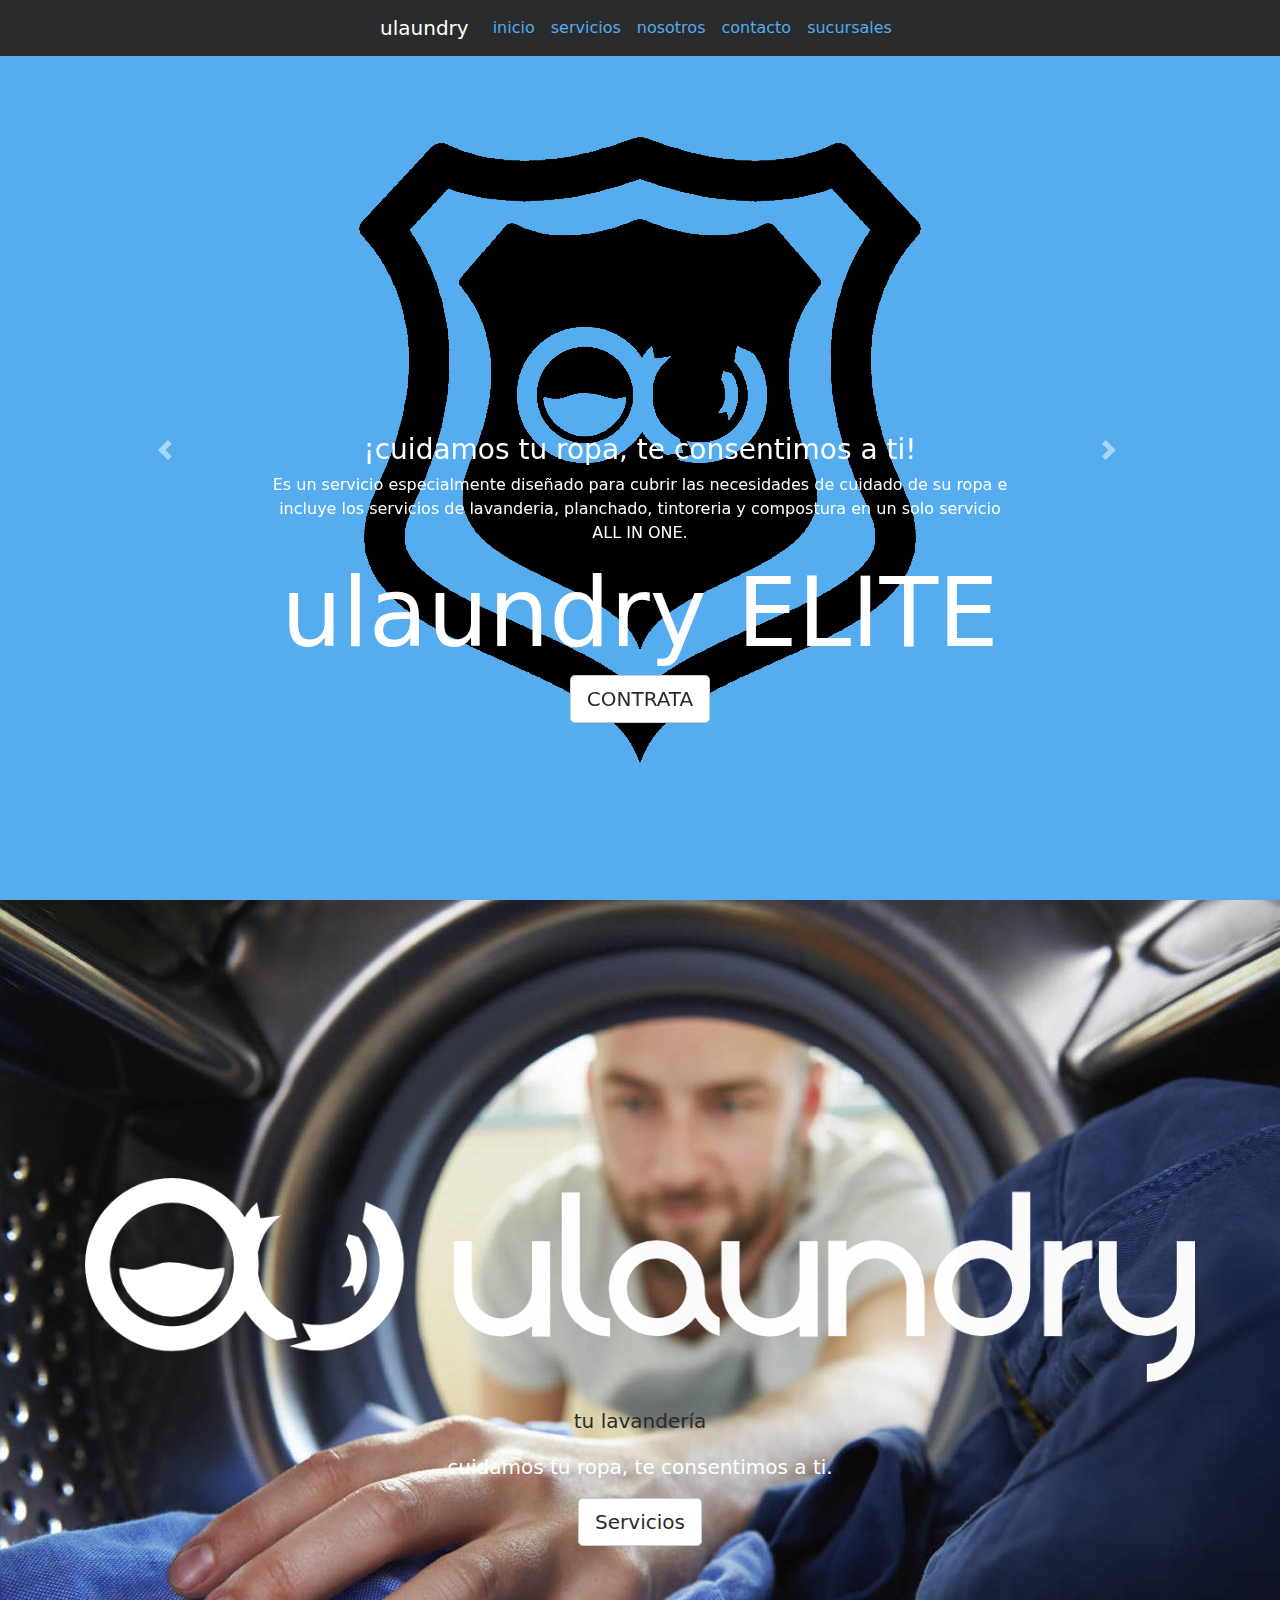
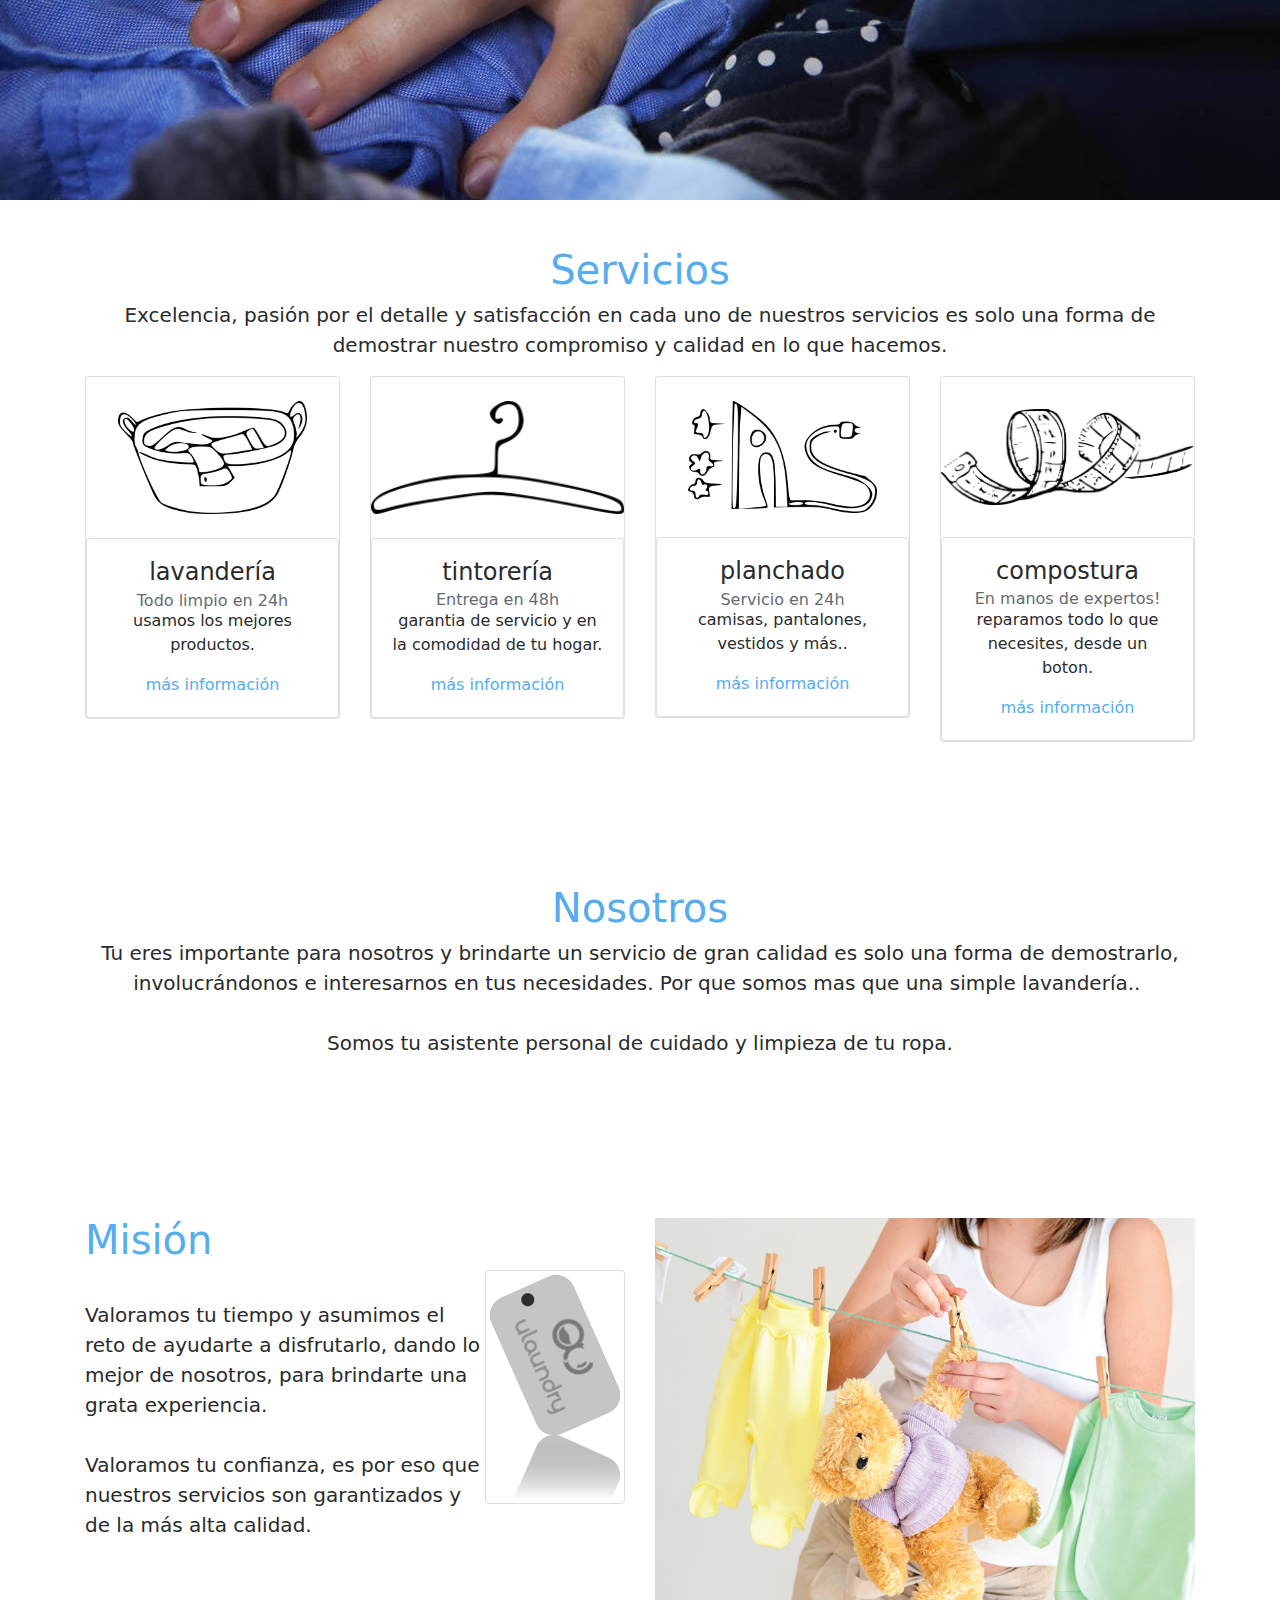
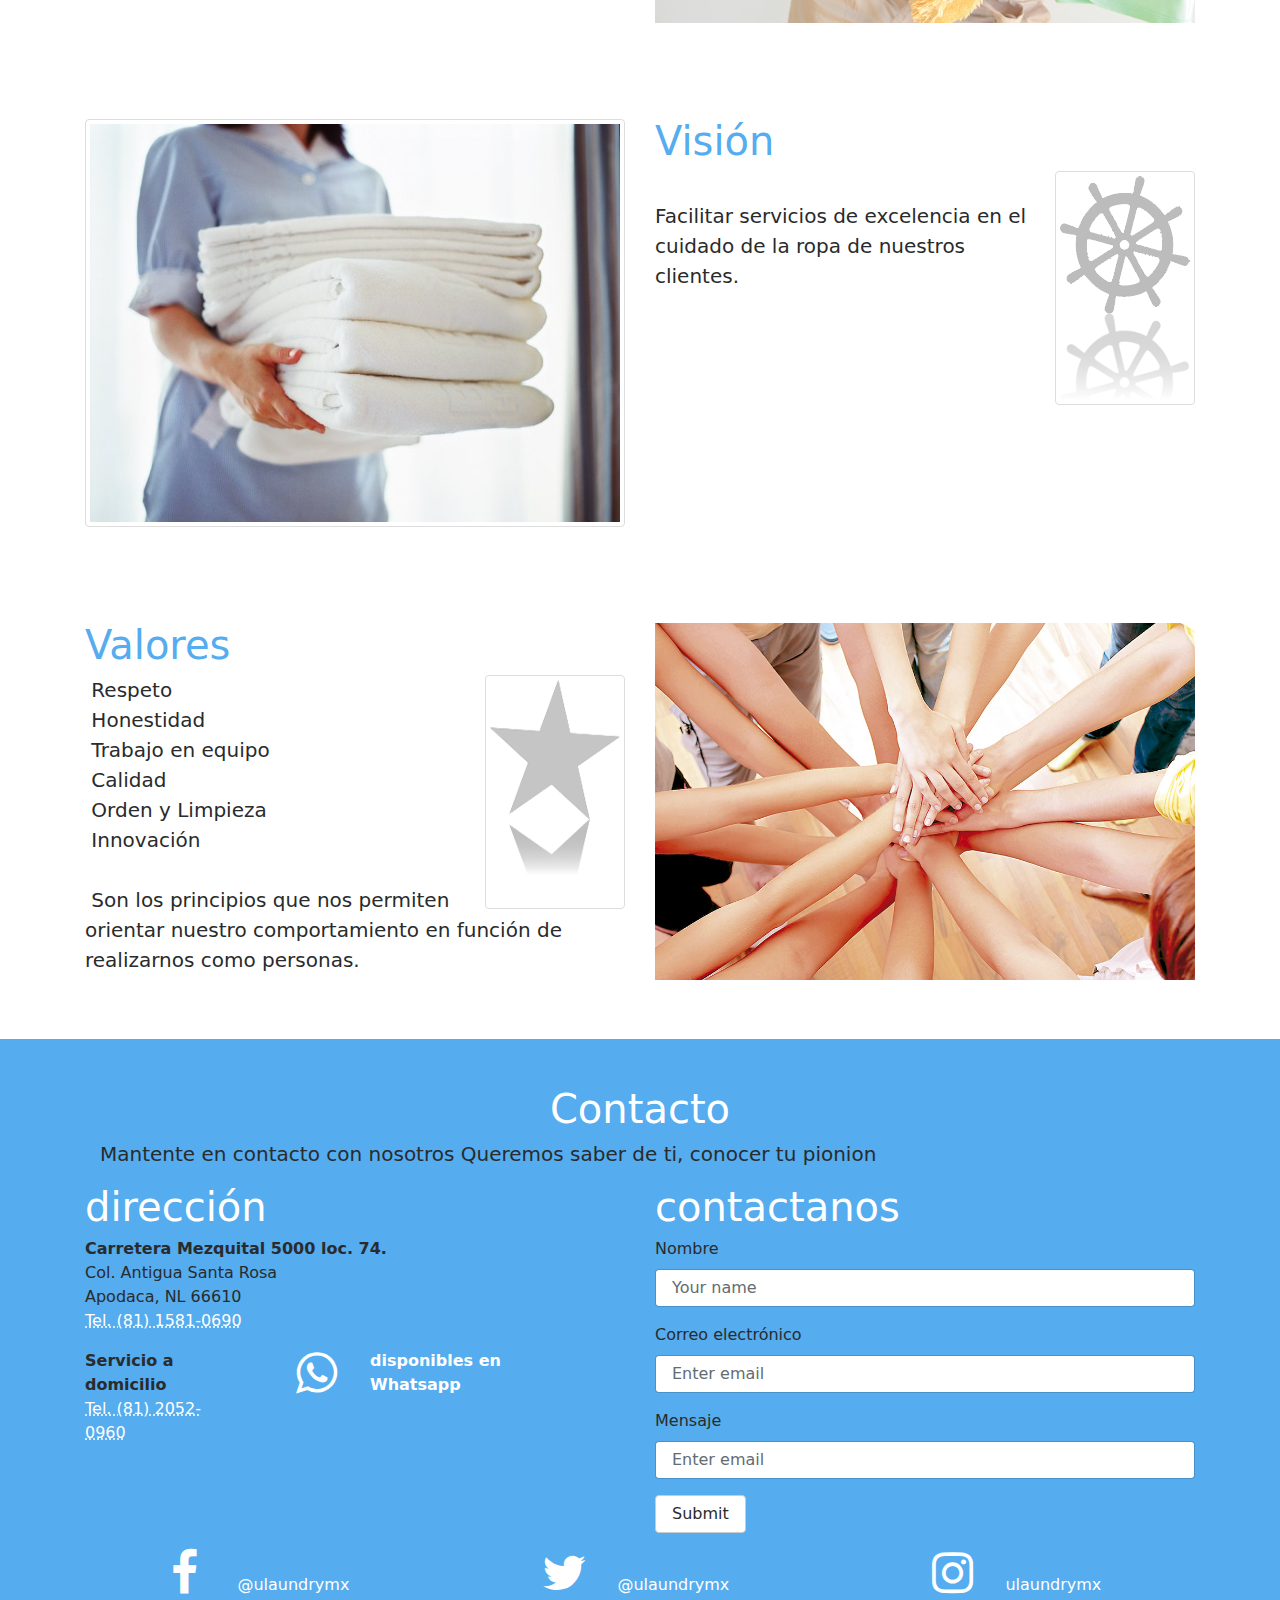
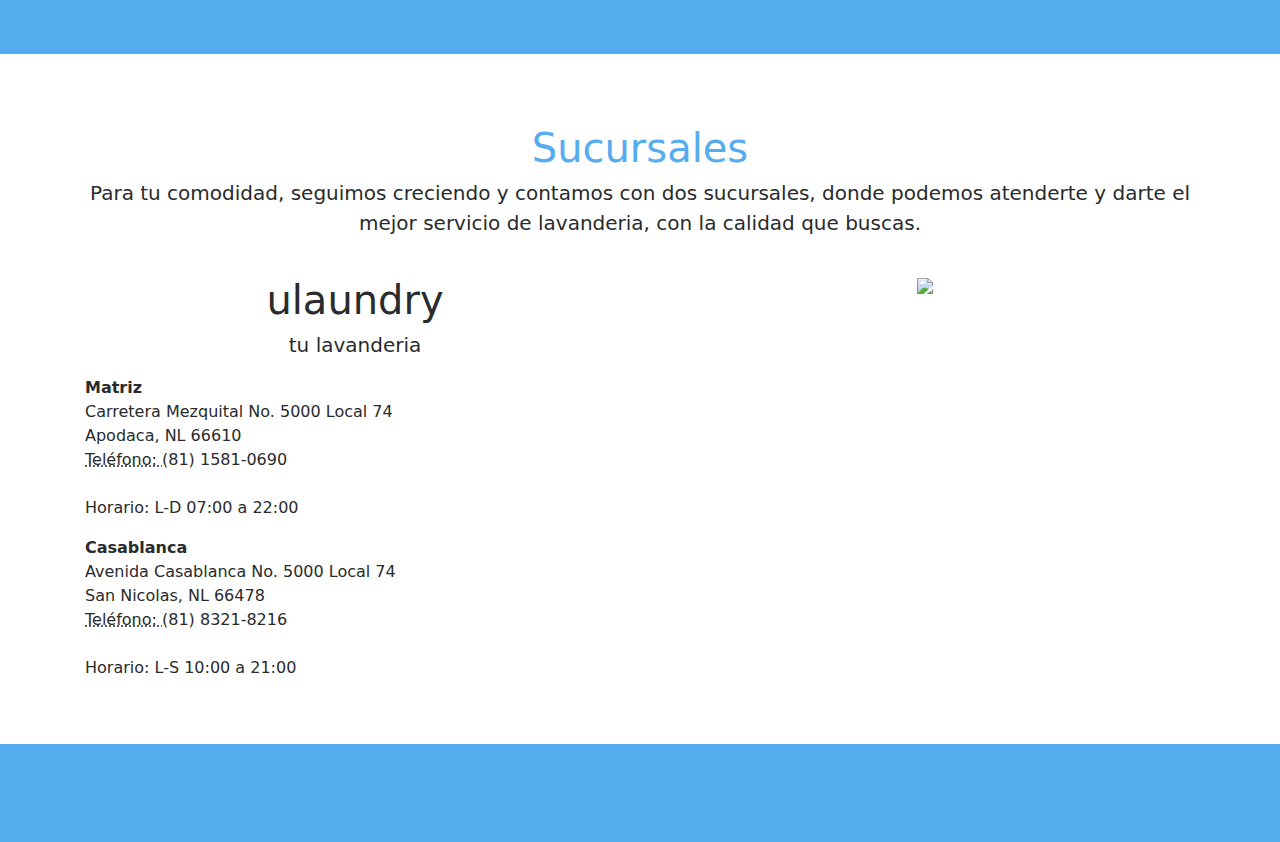
==== commit 88d12ba7: "Commit from Pingendo" ====
--- a/index.html
+++ b/index.html
@@ -42,7 +42,7 @@
           <div class="carousel slide" data-ride="carousel" id="carouselExampleCaptions">
             <div class="carousel-inner" role="listbox">
               <div class="carousel-item">
-                <img class="center-block img-fluid d-block my-4 mx-auto" src="compostura2.png" data-holder-rendered="true">
+                <img class="center-block img-fluid d-block mx-auto" src="compostura2.png" data-holder-rendered="true">
                 <div class="carousel-caption">
                   <h3>¡Compostura en 48h.!</h3>
                   <p>Nulla vitae elit libero, a pharetra augue mollis interdum.</p>
@@ -51,7 +51,7 @@
                 </div>
               </div>
               <div class="carousel-item">
-                <img class="center-block img-fluid d-block my-4 mx-auto" src="Lavado.png" data-holder-rendered="true">
+                <img class="center-block img-fluid d-block mx-auto" src="Lavado.png" data-holder-rendered="true">
                 <div class="carousel-caption">
                   <h3>¡Lavado en 24h.!</h3>
                   <p>Nulla vitae elit libero, a pharetra augue mollis interdum.</p>
@@ -60,7 +60,7 @@
                 </div>
               </div>
               <div class="carousel-item">
-                <img class="center-block img-fluid d-block my-4 mx-auto" src="plancha.png" data-holder-rendered="true">
+                <img class="center-block img-fluid d-block mx-auto" src="plancha.png" data-holder-rendered="true">
                 <div class="carousel-caption">
                   <h3>¡Planchado en 24h.!</h3>
                   <p>Nulla vitae elit libero, a pharetra augue mollis interdum.</p>
@@ -69,7 +69,7 @@
                 </div>
               </div>
               <div class="carousel-item active">
-                <img class="center-block img-fluid d-block my-4 mx-auto" src="elite.png" data-holder-rendered="true">
+                <img class="center-block img-fluid d-block mx-auto" src="elite.png" data-holder-rendered="true">
                 <div class="carousel-caption">
                   <h3>¡cuidamos tu ropa, te consentimos a ti!</h3>
                   <p>Es un servicio especialmente diseñado para cubrir las necesidades de cuidado de su ropa e incluye los servicios de lavanderia, planchado, tintoreria y compostura en un solo servicio
